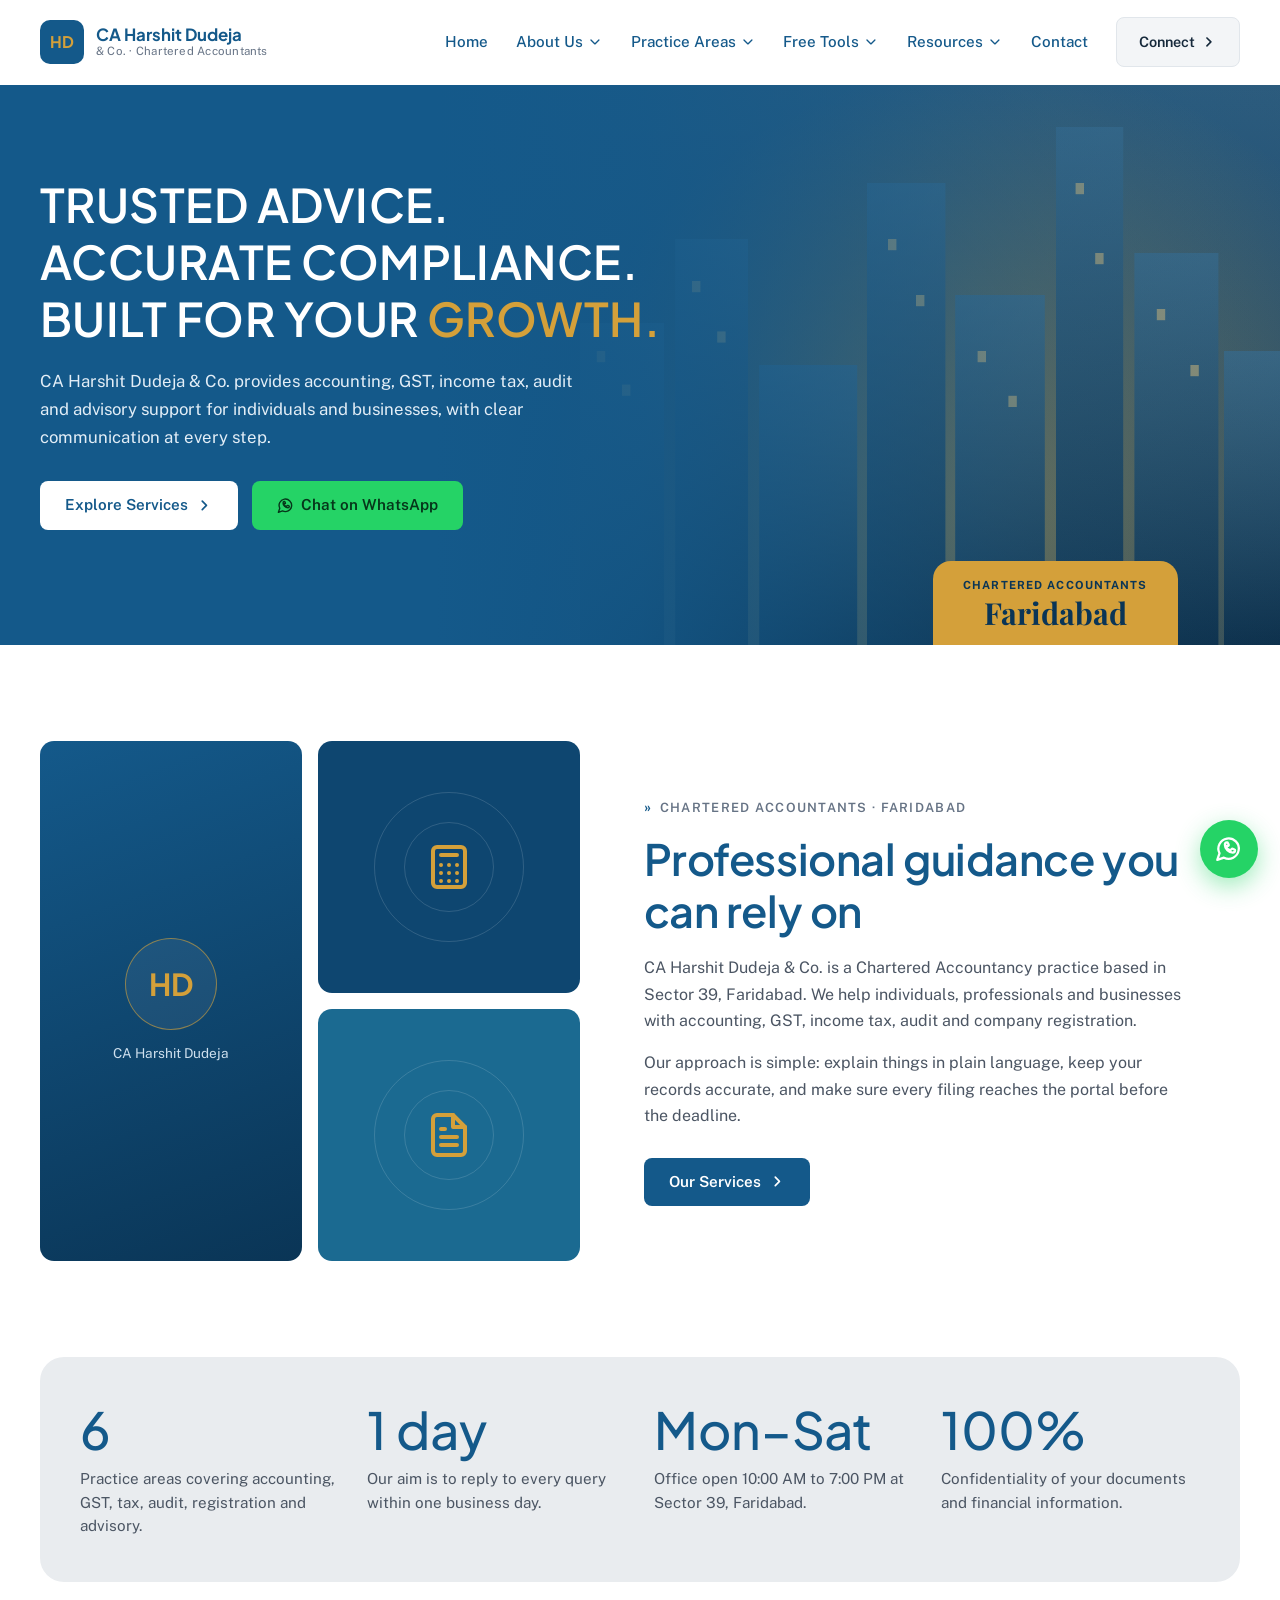
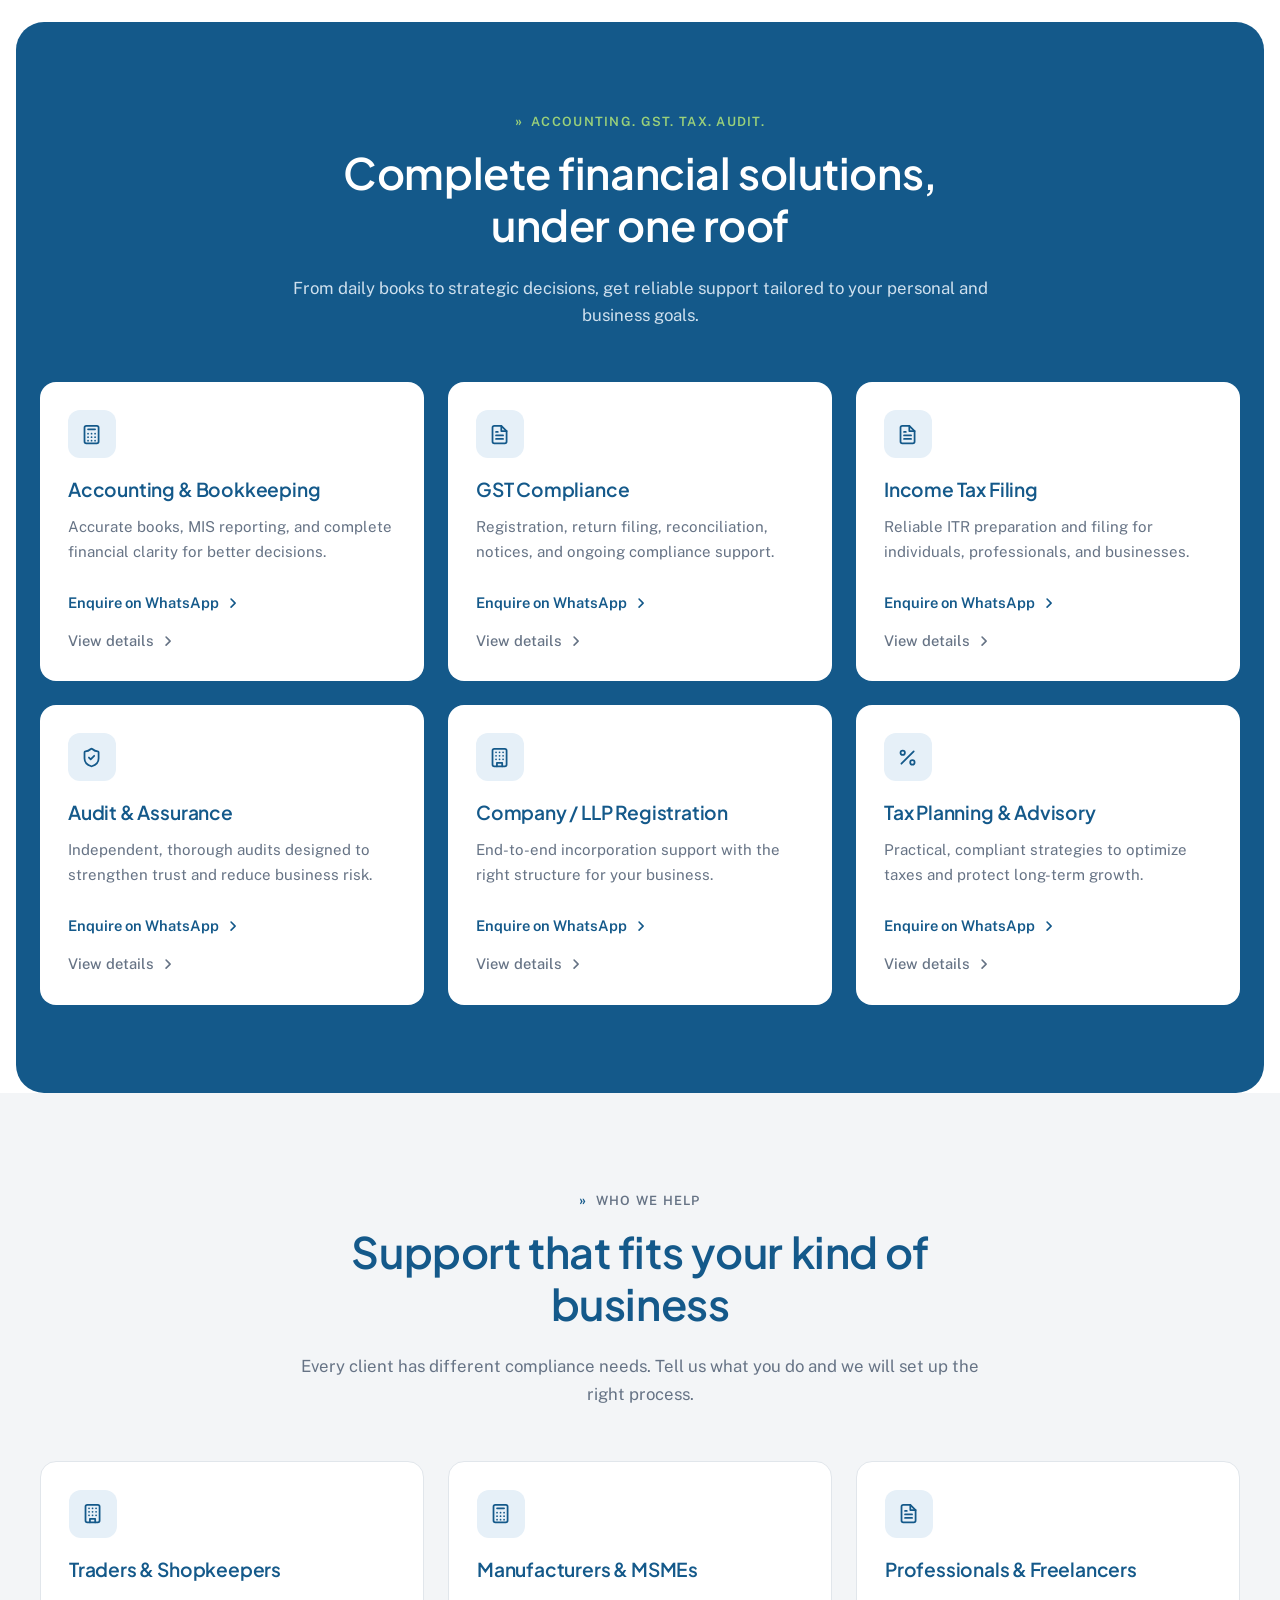
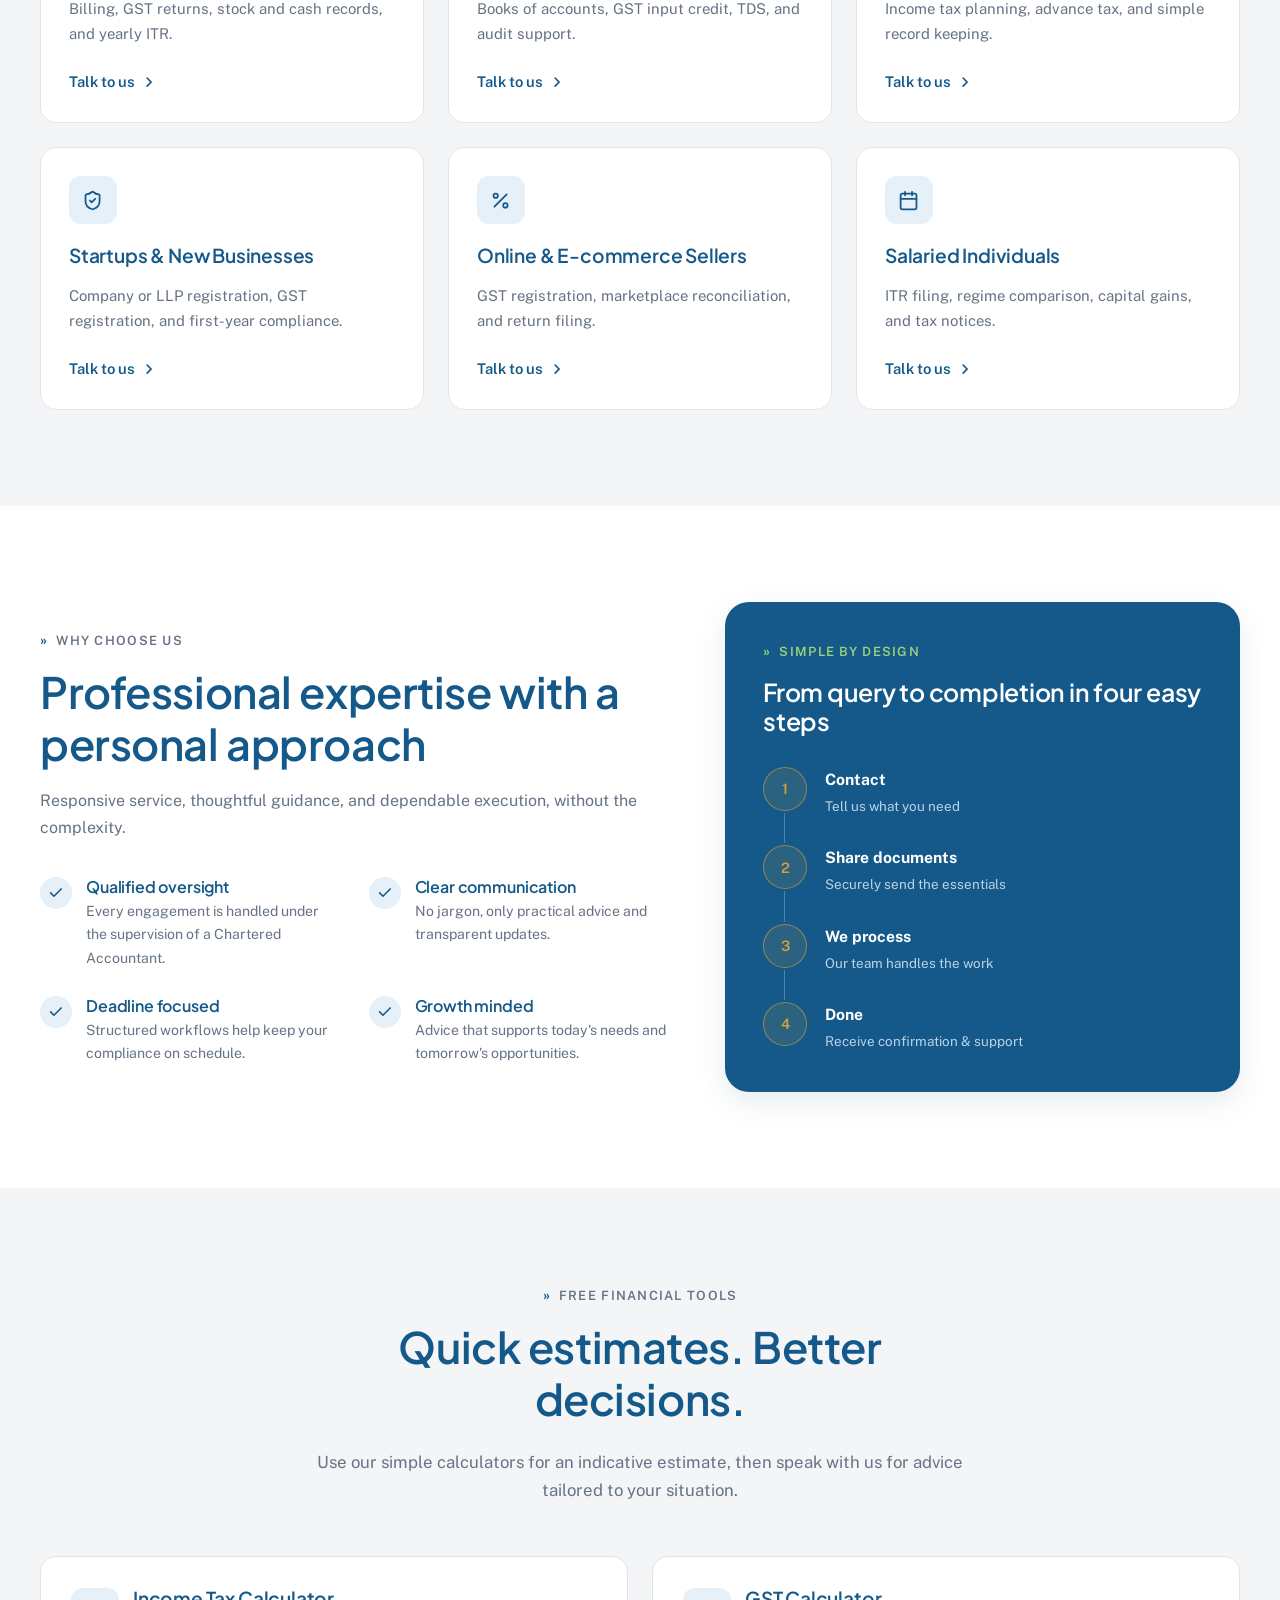
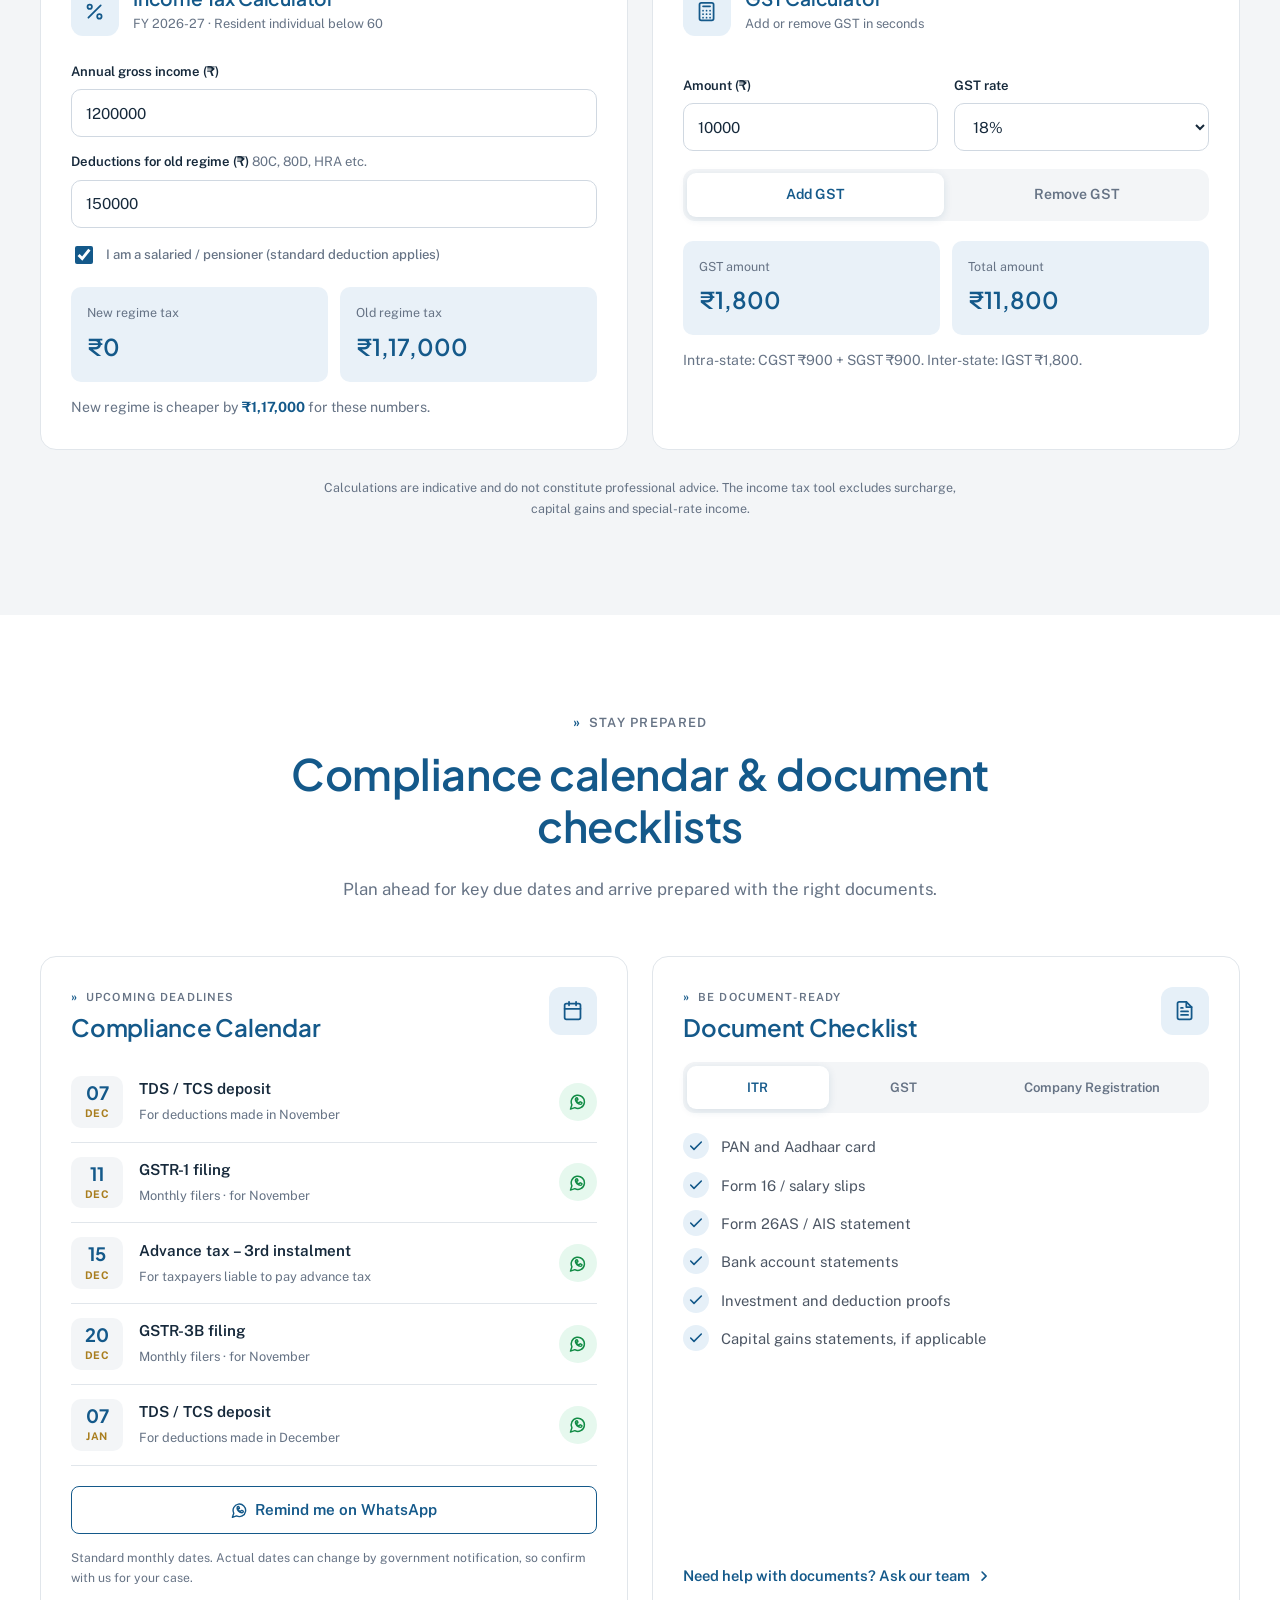
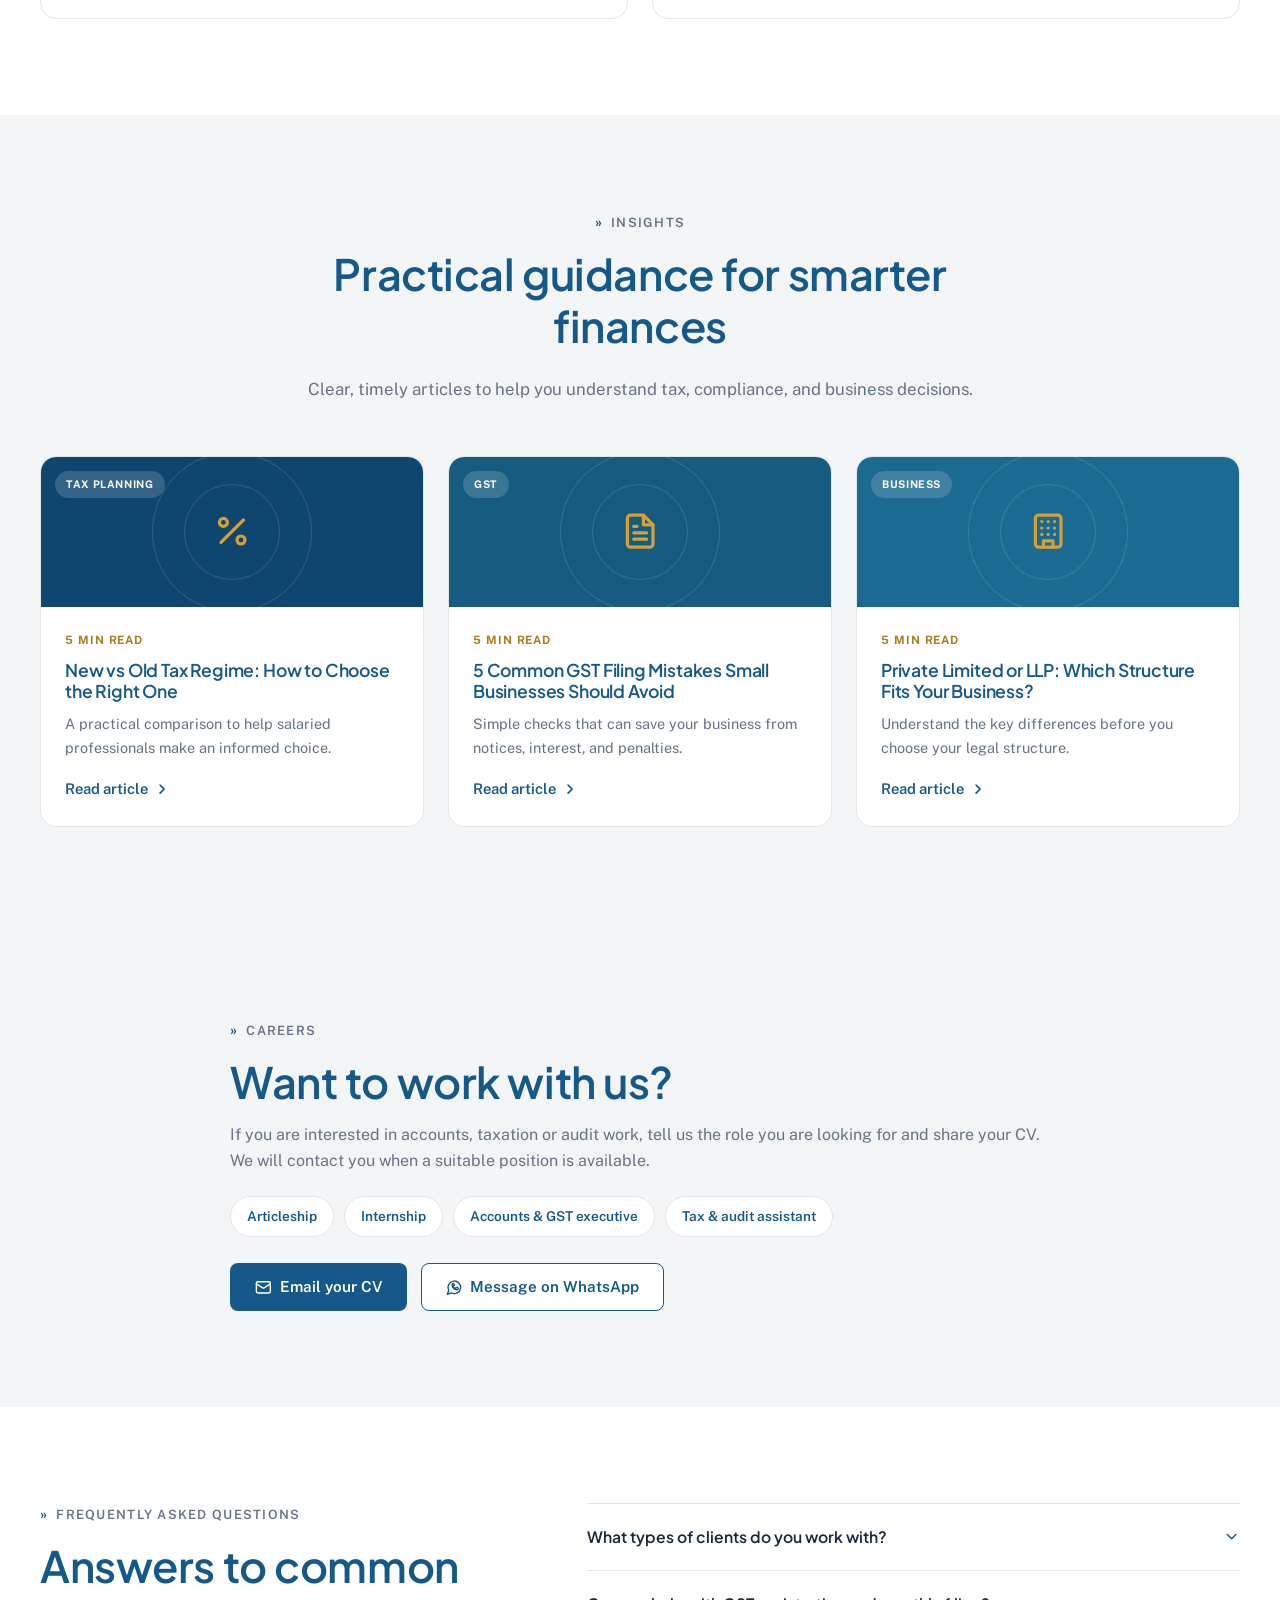
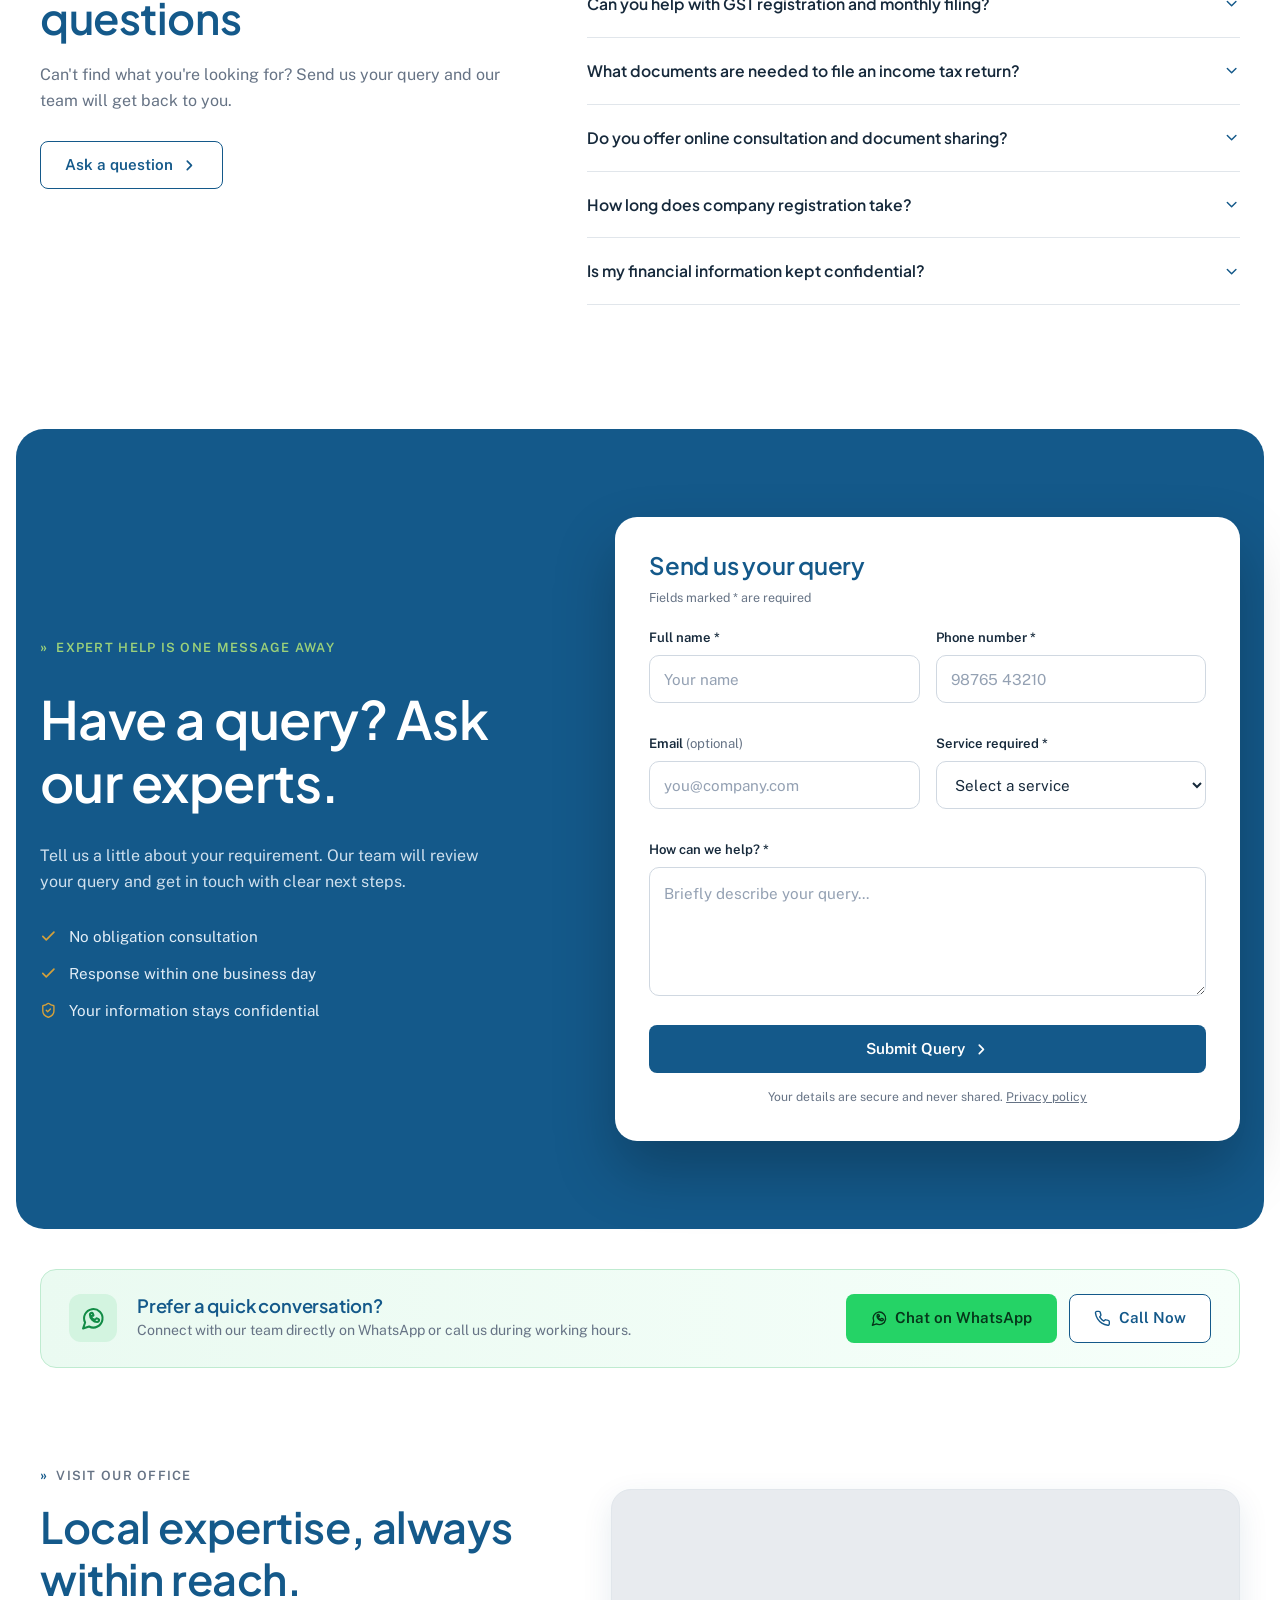
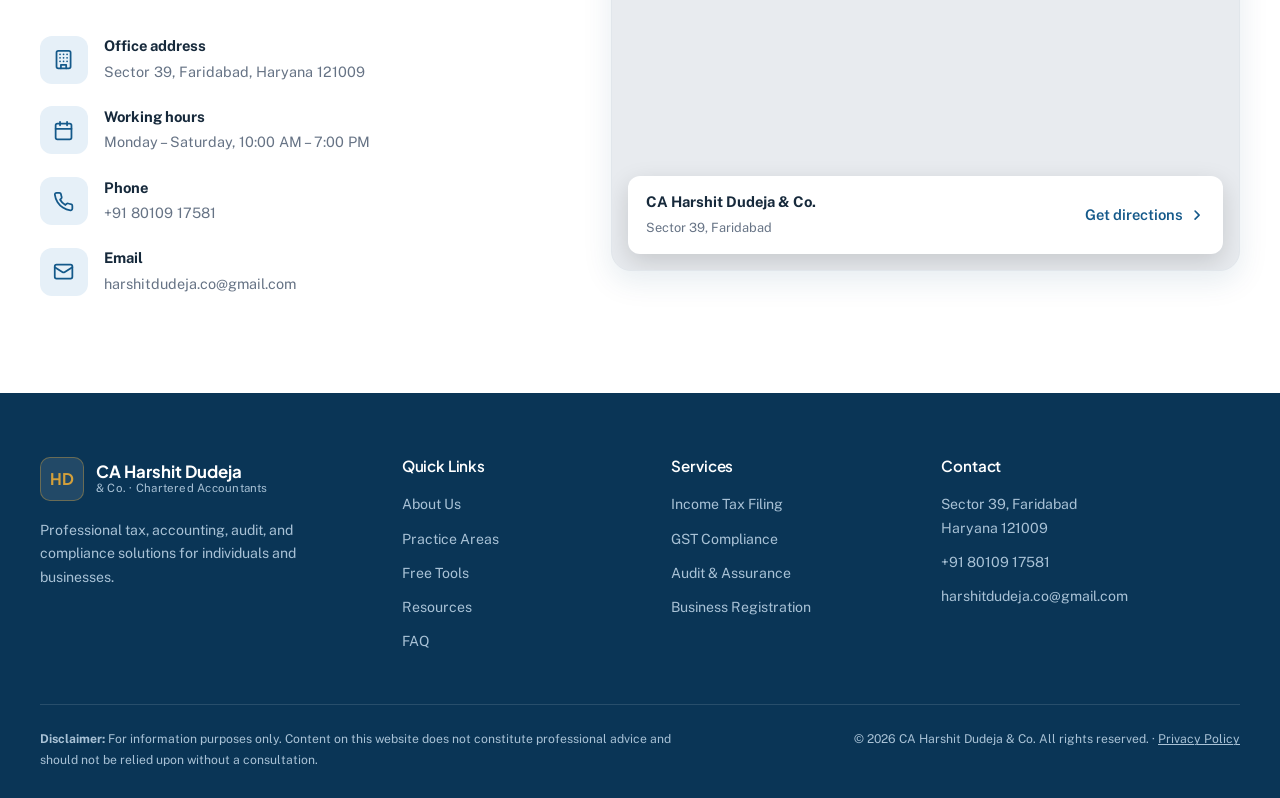
==== index.html @ a086ca74 "Add files via upload" ====
<!DOCTYPE html>
<html lang="en">
<head>
  <meta charset="UTF-8">
  <meta name="viewport" content="width=device-width, initial-scale=1">
  <title>CA Harshit Dudeja &amp; Co. | Chartered Accountants in Faridabad</title>
  <meta name="description" content="CA Harshit Dudeja &amp; Co. offers accounting, GST, income tax filing, audit, company registration and tax planning services from Sector 39, Faridabad.">
  <meta name="theme-color" content="#14598A">
  <link rel="icon" href="data:image/svg+xml,%3Csvg xmlns='http://www.w3.org/2000/svg' viewBox='0 0 64 64'%3E%3Crect width='64' height='64' rx='14' fill='%2314598A'/%3E%3Ctext x='32' y='41' font-family='Arial' font-weight='700' font-size='26' text-anchor='middle' fill='%23D4A03A'%3EHD%3C/text%3E%3C/svg%3E">
  <link rel="preconnect" href="https://fonts.googleapis.com">
  <link rel="preconnect" href="https://fonts.gstatic.com" crossorigin>
  <link href="https://fonts.googleapis.com/css2?family=Plus+Jakarta+Sans:wght@500;600;700&family=Public+Sans:wght@400;500;600;700&family=Playfair+Display:wght@700&display=swap" rel="stylesheet">
  <link rel="stylesheet" href="style.css">
  <script type="application/ld+json">
  {
    "@context": "https://schema.org",
    "@type": "AccountingService",
    "name": "CA Harshit Dudeja & Co.",
    "telephone": "+918010917581",
    "email": "harshitdudeja.co@gmail.com",
    "address": {
      "@type": "PostalAddress",
      "streetAddress": "Sector 39",
      "addressLocality": "Faridabad",
      "addressRegion": "Haryana",
      "postalCode": "121009",
      "addressCountry": "IN"
    },
    "openingHours": "Mo-Sa 10:00-19:00"
  }
  </script>
</head>
<body>

<!-- Icon sprite -->
<svg width="0" height="0" style="position:absolute" aria-hidden="true">
  <defs>
    <symbol id="i-calc" viewBox="0 0 24 24" fill="none" stroke="currentColor" stroke-width="2" stroke-linecap="round" stroke-linejoin="round"><rect width="16" height="20" x="4" y="2" rx="2"/><path d="M8 6h8M8 11h.01M12 11h.01M16 11h.01M8 15h.01M12 15h.01M16 15h.01M8 19h.01M12 19h.01M16 19h.01"/></symbol>
    <symbol id="i-file" viewBox="0 0 24 24" fill="none" stroke="currentColor" stroke-width="2" stroke-linecap="round" stroke-linejoin="round"><path d="M14 2H6a2 2 0 0 0-2 2v16a2 2 0 0 0 2 2h12a2 2 0 0 0 2-2V8z"/><path d="M14 2v6h6M16 13H8M16 17H8M10 9H8"/></symbol>
    <symbol id="i-shield" viewBox="0 0 24 24" fill="none" stroke="currentColor" stroke-width="2" stroke-linecap="round" stroke-linejoin="round"><path d="M20 13c0 5-3.5 7.5-7.7 8.9a1 1 0 0 1-.6 0C7.5 20.5 4 18 4 13V6a1 1 0 0 1 1-1c2 0 4.5-1.2 6.2-2.7a1.2 1.2 0 0 1 1.6 0C14.5 3.8 17 5 19 5a1 1 0 0 1 1 1z"/><path d="m9 12 2 2 4-4"/></symbol>
    <symbol id="i-building" viewBox="0 0 24 24" fill="none" stroke="currentColor" stroke-width="2" stroke-linecap="round" stroke-linejoin="round"><rect width="16" height="20" x="4" y="2" rx="2"/><path d="M9 22v-4h6v4M8 6h.01M12 6h.01M16 6h.01M8 10h.01M12 10h.01M16 10h.01M8 14h.01M12 14h.01M16 14h.01"/></symbol>
    <symbol id="i-percent" viewBox="0 0 24 24" fill="none" stroke="currentColor" stroke-width="2" stroke-linecap="round" stroke-linejoin="round"><path d="M19 5 5 19"/><circle cx="6.5" cy="6.5" r="2.5"/><circle cx="17.5" cy="17.5" r="2.5"/></symbol>
    <symbol id="i-calendar" viewBox="0 0 24 24" fill="none" stroke="currentColor" stroke-width="2" stroke-linecap="round" stroke-linejoin="round"><path d="M8 2v4M16 2v4"/><rect width="18" height="18" x="3" y="4" rx="2"/><path d="M3 10h18"/></symbol>
    <symbol id="i-phone" viewBox="0 0 24 24" fill="none" stroke="currentColor" stroke-width="2" stroke-linecap="round" stroke-linejoin="round"><path d="M22 16.9v3a2 2 0 0 1-2.2 2 19.8 19.8 0 0 1-8.6-3.1 19.5 19.5 0 0 1-6-6A19.8 19.8 0 0 1 2.1 4.2 2 2 0 0 1 4.1 2h3a2 2 0 0 1 2 1.7c.1 1 .4 1.9.7 2.8a2 2 0 0 1-.5 2.1L8.1 9.9a16 16 0 0 0 6 6l1.3-1.3a2 2 0 0 1 2.1-.4c.9.3 1.8.6 2.8.7a2 2 0 0 1 1.7 2z"/></symbol>
    <symbol id="i-whatsapp" viewBox="0 0 24 24" fill="none" stroke="currentColor" stroke-width="2" stroke-linecap="round" stroke-linejoin="round"><path d="M7.9 20A9 9 0 1 0 4 16.1L2 22z"/><path d="M9.5 9.5c.5 2 2 3.5 4 4l1.2-1.2a.8.8 0 0 1 .9-.2l1.6.7a.8.8 0 0 1 .5.8c-.1 1-.9 1.9-2 1.9-3.6 0-7-3.4-7-7 0-1.1.9-1.9 1.9-2a.8.8 0 0 1 .8.5l.7 1.6a.8.8 0 0 1-.2.9z"/></symbol>
    <symbol id="i-check" viewBox="0 0 24 24" fill="none" stroke="currentColor" stroke-width="2.4" stroke-linecap="round" stroke-linejoin="round"><path d="M20 6 9 17l-5-5"/></symbol>
    <symbol id="i-arrow" viewBox="0 0 24 24" fill="none" stroke="currentColor" stroke-width="2.4" stroke-linecap="round" stroke-linejoin="round"><path d="m9 6 6 6-6 6"/></symbol>
    <symbol id="i-mail" viewBox="0 0 24 24" fill="none" stroke="currentColor" stroke-width="2" stroke-linecap="round" stroke-linejoin="round"><rect width="20" height="16" x="2" y="4" rx="2"/><path d="m22 7-8.97 5.7a1.94 1.94 0 0 1-2.06 0L2 7"/></symbol>
    <symbol id="i-clock" viewBox="0 0 24 24" fill="none" stroke="currentColor" stroke-width="2" stroke-linecap="round" stroke-linejoin="round"><circle cx="12" cy="12" r="10"/><path d="M12 6v6l4 2"/></symbol>
    <symbol id="i-menu" viewBox="0 0 24 24" fill="none" stroke="currentColor" stroke-width="2" stroke-linecap="round" stroke-linejoin="round"><path d="M4 6h16M4 12h16M4 18h16"/></symbol>
    <symbol id="i-x" viewBox="0 0 24 24" fill="none" stroke="currentColor" stroke-width="2" stroke-linecap="round" stroke-linejoin="round"><path d="M18 6 6 18M6 6l12 12"/></symbol>
    <symbol id="i-chevron" viewBox="0 0 24 24" fill="none" stroke="currentColor" stroke-width="2" stroke-linecap="round" stroke-linejoin="round"><path d="m6 9 6 6 6-6"/></symbol>
    <symbol id="i-up" viewBox="0 0 24 24" fill="none" stroke="currentColor" stroke-width="2.4" stroke-linecap="round" stroke-linejoin="round"><path d="m18 15-6-6-6 6"/></symbol>
  </defs>
</svg>

<a class="skip-link" href="#main">Skip to content</a>

<!-- ============ HEADER ============ -->
<header class="site-header" id="top">
  <div class="container header-inner">
    <a class="brand" href="#top" aria-label="CA Harshit Dudeja &amp; Co. home">
      <span class="brand-mark">HD</span>
      <span class="brand-text"><strong>CA Harshit Dudeja</strong><small>&amp; Co. · Chartered Accountants</small></span>
    </a>

    <nav class="nav" id="nav" aria-label="Main navigation">
      <ul class="menu">
        <li><a href="#top">Home</a></li>

        <li class="has-sub">
          <button class="sub-toggle" type="button" aria-expanded="false">About Us <svg class="i"><use href="#i-chevron"/></svg></button>
          <ul class="sub">
            <li><a href="#about">About the firm</a></li>
            <li><a href="#why">Why choose us</a></li>
            <li><a href="#office">Office &amp; location</a></li>
            <li id="navGallery" hidden><a href="#gallery">Gallery</a></li>
          </ul>
        </li>

        <li class="has-sub">
          <button class="sub-toggle" type="button" aria-expanded="false">Practice Areas <svg class="i"><use href="#i-chevron"/></svg></button>
          <ul class="sub">
            <li><a href="#services">Accounting &amp; Bookkeeping</a></li>
            <li><a href="#services">GST Compliance</a></li>
            <li><a href="#services">Income Tax Filing</a></li>
            <li><a href="#services">Audit &amp; Assurance</a></li>
            <li><a href="#services">Company / LLP Registration</a></li>
            <li><a href="#services">Tax Planning &amp; Advisory</a></li>
            <li><a href="#sectors">Who we help</a></li>
          </ul>
        </li>

        <li class="has-sub">
          <button class="sub-toggle" type="button" aria-expanded="false">Free Tools <svg class="i"><use href="#i-chevron"/></svg></button>
          <ul class="sub">
            <li><a href="#tools">Income Tax Calculator</a></li>
            <li><a href="#tools">GST Calculator</a></li>
          </ul>
        </li>

        <li class="has-sub">
          <button class="sub-toggle" type="button" aria-expanded="false">Resources <svg class="i"><use href="#i-chevron"/></svg></button>
          <ul class="sub">
            <li><a href="#resources">Compliance calendar</a></li>
            <li><a href="#resources">Document checklist</a></li>
            <li><a href="#insights">Insights</a></li>
            <li><a href="#faq">FAQ</a></li>
            <li><a href="#careers">Careers</a></li>
          </ul>
        </li>

        <li><a href="#contact">Contact</a></li>
        <li class="menu-cta"><a class="btn-connect" href="#contact">Connect <svg class="i"><use href="#i-arrow"/></svg></a></li>
      </ul>
    </nav>

    <button class="menu-toggle" id="menuToggle" aria-label="Open menu" aria-expanded="false" aria-controls="nav">
      <svg class="i"><use href="#i-menu"/></svg>
    </button>
  </div>
</header>

<main id="main">

<!-- ============ HERO ============ -->
<section class="hero">
  <div class="hero-bg" aria-hidden="true">
    <svg class="skyline" viewBox="0 0 800 400" preserveAspectRatio="xMaxYMax slice">
      <defs>
        <linearGradient id="bld" x1="0" y1="0" x2="0" y2="1"><stop offset="0" stop-color="#3C6C8C" stop-opacity=".75"/><stop offset="1" stop-color="#0B2B45" stop-opacity=".95"/></linearGradient>
      </defs>
      <g fill="url(#bld)">
        <rect x="300" y="170" width="60" height="230"/><rect x="368" y="110" width="52" height="290"/><rect x="428" y="200" width="70" height="200"/>
        <rect x="505" y="70" width="56" height="330"/><rect x="568" y="150" width="64" height="250"/><rect x="640" y="30" width="48" height="370"/>
        <rect x="696" y="120" width="60" height="280"/><rect x="760" y="190" width="40" height="210"/>
      </g>
      <g fill="#E7C277" opacity=".55">
        <rect x="312" y="190" width="6" height="8"/><rect x="330" y="214" width="6" height="8"/><rect x="380" y="140" width="6" height="8"/><rect x="398" y="176" width="6" height="8"/>
        <rect x="520" y="110" width="6" height="8"/><rect x="540" y="150" width="6" height="8"/><rect x="584" y="190" width="6" height="8"/><rect x="606" y="222" width="6" height="8"/>
        <rect x="654" y="70" width="6" height="8"/><rect x="668" y="120" width="6" height="8"/><rect x="712" y="160" width="6" height="8"/><rect x="736" y="200" width="6" height="8"/>
      </g>
    </svg>
  </div>
  <div class="hero-photo" aria-hidden="true"></div>
  <div class="hero-overlay" aria-hidden="true"></div>

  <div class="container hero-inner">
    <div class="hero-copy">
      <h1>Trusted advice.<br>Accurate compliance.<br>Built for your <span class="gold">growth.</span></h1>
      <p class="lead">CA Harshit Dudeja &amp; Co. provides accounting, GST, income tax, audit and advisory support for individuals and businesses, with clear communication at every step.</p>
      <div class="hero-actions">
        <a class="btn btn-white" href="#services">Explore Services <svg class="i"><use href="#i-arrow"/></svg></a>
        <a class="btn btn-wa" href="https://wa.me/918010917581" data-wa="Hello CA Harshit Dudeja & Co., I would like to know more about your services." target="_blank" rel="noopener"><svg class="i"><use href="#i-whatsapp"/></svg> Chat on WhatsApp</a>
      </div>
    </div>
  </div>

  <div class="hero-tab">
    <small>Chartered Accountants</small>
    <strong>Faridabad</strong>
  </div>
</section>

<!-- ============ ABOUT ============ -->
<section class="section" id="about">
  <div class="container about-grid">
    <div class="about-visual">
      <div class="tile tile-photo">
        <div class="monogram"><span>HD</span><small>CA Harshit Dudeja</small></div>
        <!-- Optional: add your photo as images/harshit.jpg. If the file is missing, the monogram above is shown. -->
        <img src="images/harshit.jpg" alt="CA Harshit Dudeja" onerror="this.remove()">
      </div>
      <div class="tile tile-art tile-a"><svg class="i"><use href="#i-calc"/></svg></div>
      <div class="tile tile-art tile-b"><svg class="i"><use href="#i-file"/></svg></div>
    </div>

    <div class="about-copy">
      <p class="eyebrow">Chartered accountants · Faridabad</p>
      <h2>Professional guidance you can rely on</h2>
      <p>CA Harshit Dudeja &amp; Co. is a Chartered Accountancy practice based in Sector 39, Faridabad. We help individuals, professionals and businesses with accounting, GST, income tax, audit and company registration.</p>
      <p>Our approach is simple: explain things in plain language, keep your records accurate, and make sure every filing reaches the portal before the deadline.</p>
      <a class="btn btn-blue" href="#services">Our Services <svg class="i"><use href="#i-arrow"/></svg></a>
    </div>
  </div>
</section>

<!-- ============ FACTS STRIP ============ -->
<div class="container">
  <div class="facts" role="list">
    <div class="fact" role="listitem"><strong>6</strong><span>Practice areas covering accounting, GST, tax, audit, registration and advisory.</span></div>
    <div class="fact" role="listitem"><strong>1 day</strong><span>Our aim is to reply to every query within one business day.</span></div>
    <div class="fact" role="listitem"><strong>Mon–Sat</strong><span>Office open 10:00 AM to 7:00 PM at Sector 39, Faridabad.</span></div>
    <div class="fact" role="listitem"><strong>100%</strong><span>Confidentiality of your documents and financial information.</span></div>
  </div>
</div>

<!-- ============ SERVICES ============ -->
<section class="band" id="services">
  <div class="panel-blue">
    <div class="container">
      <div class="section-head on-dark">
        <p class="eyebrow">Accounting. GST. Tax. Audit.</p>
        <h2>Complete financial solutions, under one roof</h2>
        <p>From daily books to strategic decisions, get reliable support tailored to your personal and business goals.</p>
      </div>

      <div class="grid-3">
        <article class="card service">
          <span class="icon-box"><svg class="i"><use href="#i-calc"/></svg></span>
          <h3>Accounting &amp; Bookkeeping</h3>
          <p>Accurate books, MIS reporting, and complete financial clarity for better decisions.</p>
          <a class="link-blue" href="https://wa.me/918010917581" data-wa="Hello, I need help with Accounting & Bookkeeping." target="_blank" rel="noopener">Enquire on WhatsApp <svg class="i"><use href="#i-arrow"/></svg></a>
        </article>
        <article class="card service">
          <span class="icon-box"><svg class="i"><use href="#i-file"/></svg></span>
          <h3>GST Compliance</h3>
          <p>Registration, return filing, reconciliation, notices, and ongoing compliance support.</p>
          <a class="link-blue" href="https://wa.me/918010917581" data-wa="Hello, I need help with GST compliance." target="_blank" rel="noopener">Enquire on WhatsApp <svg class="i"><use href="#i-arrow"/></svg></a>
        </article>
        <article class="card service">
          <span class="icon-box"><svg class="i"><use href="#i-file"/></svg></span>
          <h3>Income Tax Filing</h3>
          <p>Reliable ITR preparation and filing for individuals, professionals, and businesses.</p>
          <a class="link-blue" href="https://wa.me/918010917581" data-wa="Hello, I need help with Income Tax Return filing." target="_blank" rel="noopener">Enquire on WhatsApp <svg class="i"><use href="#i-arrow"/></svg></a>
        </article>
        <article class="card service">
          <span class="icon-box"><svg class="i"><use href="#i-shield"/></svg></span>
          <h3>Audit &amp; Assurance</h3>
          <p>Independent, thorough audits designed to strengthen trust and reduce business risk.</p>
          <a class="link-blue" href="https://wa.me/918010917581" data-wa="Hello, I need help with Audit & Assurance." target="_blank" rel="noopener">Enquire on WhatsApp <svg class="i"><use href="#i-arrow"/></svg></a>
        </article>
        <article class="card service">
          <span class="icon-box"><svg class="i"><use href="#i-building"/></svg></span>
          <h3>Company / LLP Registration</h3>
          <p>End-to-end incorporation support with the right structure for your business.</p>
          <a class="link-blue" href="https://wa.me/918010917581" data-wa="Hello, I want to register a Company / LLP." target="_blank" rel="noopener">Enquire on WhatsApp <svg class="i"><use href="#i-arrow"/></svg></a>
        </article>
        <article class="card service">
          <span class="icon-box"><svg class="i"><use href="#i-percent"/></svg></span>
          <h3>Tax Planning &amp; Advisory</h3>
          <p>Practical, compliant strategies to optimize taxes and protect long-term growth.</p>
          <a class="link-blue" href="https://wa.me/918010917581" data-wa="Hello, I need Tax Planning & Advisory." target="_blank" rel="noopener">Enquire on WhatsApp <svg class="i"><use href="#i-arrow"/></svg></a>
        </article>
      </div>
    </div>
  </div>
</section>

<!-- ============ WHO WE HELP (SECTORS) ============ -->
<section class="section section-soft" id="sectors">
  <div class="container">
    <div class="section-head">
      <p class="eyebrow">Who we help</p>
      <h2>Support that fits your kind of business</h2>
      <p>Every client has different compliance needs. Tell us what you do and we will set up the right process.</p>
    </div>
    <div class="grid-3">
      <article class="card sector"><span class="icon-box"><svg class="i"><use href="#i-building"/></svg></span><h3>Traders &amp; Shopkeepers</h3><p>Billing, GST returns, stock and cash records, and yearly ITR.</p><a class="link-blue" href="https://wa.me/918010917581" data-wa="Hello, I run a trading / retail business and need help with compliance." target="_blank" rel="noopener">Talk to us <svg class="i"><use href="#i-arrow"/></svg></a></article>
      <article class="card sector"><span class="icon-box"><svg class="i"><use href="#i-calc"/></svg></span><h3>Manufacturers &amp; MSMEs</h3><p>Books of accounts, GST input credit, TDS, and audit support.</p><a class="link-blue" href="https://wa.me/918010917581" data-wa="Hello, I run a manufacturing / MSME business and need help with compliance." target="_blank" rel="noopener">Talk to us <svg class="i"><use href="#i-arrow"/></svg></a></article>
      <article class="card sector"><span class="icon-box"><svg class="i"><use href="#i-file"/></svg></span><h3>Professionals &amp; Freelancers</h3><p>Income tax planning, advance tax, and simple record keeping.</p><a class="link-blue" href="https://wa.me/918010917581" data-wa="Hello, I am a professional / freelancer and need tax help." target="_blank" rel="noopener">Talk to us <svg class="i"><use href="#i-arrow"/></svg></a></article>
      <article class="card sector"><span class="icon-box"><svg class="i"><use href="#i-shield"/></svg></span><h3>Startups &amp; New Businesses</h3><p>Company or LLP registration, GST registration, and first-year compliance.</p><a class="link-blue" href="https://wa.me/918010917581" data-wa="Hello, I am starting a new business and need registration help." target="_blank" rel="noopener">Talk to us <svg class="i"><use href="#i-arrow"/></svg></a></article>
      <article class="card sector"><span class="icon-box"><svg class="i"><use href="#i-percent"/></svg></span><h3>Online &amp; E-commerce Sellers</h3><p>GST registration, marketplace reconciliation, and return filing.</p><a class="link-blue" href="https://wa.me/918010917581" data-wa="Hello, I sell online and need GST / accounting help." target="_blank" rel="noopener">Talk to us <svg class="i"><use href="#i-arrow"/></svg></a></article>
      <article class="card sector"><span class="icon-box"><svg class="i"><use href="#i-calendar"/></svg></span><h3>Salaried Individuals</h3><p>ITR filing, regime comparison, capital gains, and tax notices.</p><a class="link-blue" href="https://wa.me/918010917581" data-wa="Hello, I am salaried and need help with my income tax return." target="_blank" rel="noopener">Talk to us <svg class="i"><use href="#i-arrow"/></svg></a></article>
    </div>
  </div>
</section>

<!-- ============ WHY US ============ -->
<section class="section" id="why">
  <div class="container why-grid">
    <div>
      <p class="eyebrow">Why choose us</p>
      <h2>Professional expertise with a personal approach</h2>
      <p class="muted">Responsive service, thoughtful guidance, and dependable execution, without the complexity.</p>
      <div class="why-list">
        <div class="why-item"><span class="tick"><svg class="i"><use href="#i-check"/></svg></span><div><h3>Qualified oversight</h3><p>Every engagement is handled under the supervision of a Chartered Accountant.</p></div></div>
        <div class="why-item"><span class="tick"><svg class="i"><use href="#i-check"/></svg></span><div><h3>Clear communication</h3><p>No jargon, only practical advice and transparent updates.</p></div></div>
        <div class="why-item"><span class="tick"><svg class="i"><use href="#i-check"/></svg></span><div><h3>Deadline focused</h3><p>Structured workflows help keep your compliance on schedule.</p></div></div>
        <div class="why-item"><span class="tick"><svg class="i"><use href="#i-check"/></svg></span><div><h3>Growth minded</h3><p>Advice that supports today's needs and tomorrow's opportunities.</p></div></div>
      </div>
    </div>

    <div class="steps-card">
      <p class="eyebrow">Simple by design</p>
      <h3>From query to completion in four easy steps</h3>
      <ol class="steps">
        <li><span class="step-num">1</span><div><strong>Contact</strong><small>Tell us what you need</small></div></li>
        <li><span class="step-num">2</span><div><strong>Share documents</strong><small>Securely send the essentials</small></div></li>
        <li><span class="step-num">3</span><div><strong>We process</strong><small>Our team handles the work</small></div></li>
        <li><span class="step-num">4</span><div><strong>Done</strong><small>Receive confirmation &amp; support</small></div></li>
      </ol>
    </div>
  </div>
</section>

<!-- ============ TOOLS ============ -->
<section class="section section-soft" id="tools">
  <div class="container">
    <div class="section-head">
      <p class="eyebrow">Free financial tools</p>
      <h2>Quick estimates. Better decisions.</h2>
      <p>Use our simple calculators for an indicative estimate, then speak with us for advice tailored to your situation.</p>
    </div>

    <div class="grid-2">
      <div class="card tool">
        <div class="tool-head">
          <span class="icon-box"><svg class="i"><use href="#i-percent"/></svg></span>
          <div><h3>Income Tax Calculator</h3><small>FY 2026-27 · Resident individual below 60</small></div>
        </div>

        <label for="taxIncome">Annual gross income (₹)</label>
        <input type="number" id="taxIncome" inputmode="numeric" min="0" value="1200000">

        <label for="taxDeductions">Deductions for old regime (₹) <span class="hint">80C, 80D, HRA etc.</span></label>
        <input type="number" id="taxDeductions" inputmode="numeric" min="0" value="150000">

        <label class="check"><input type="checkbox" id="taxSalaried" checked> I am a salaried / pensioner (standard deduction applies)</label>

        <div class="result-grid" aria-live="polite">
          <div class="result"><span>New regime tax</span><strong id="taxNew">₹0</strong></div>
          <div class="result"><span>Old regime tax</span><strong id="taxOld">₹0</strong></div>
        </div>
        <p class="verdict" id="taxVerdict"></p>
      </div>

      <div class="card tool">
        <div class="tool-head">
          <span class="icon-box"><svg class="i"><use href="#i-calc"/></svg></span>
          <div><h3>GST Calculator</h3><small>Add or remove GST in seconds</small></div>
        </div>

        <div class="row-2">
          <div>
            <label for="gstAmount">Amount (₹)</label>
            <input type="number" id="gstAmount" inputmode="decimal" min="0" value="10000">
          </div>
          <div>
            <label for="gstRate">GST rate</label>
            <select id="gstRate">
              <option value="5">5%</option>
              <option value="18" selected>18%</option>
              <option value="40">40%</option>
              <option value="0">0% (nil-rated)</option>
            </select>
          </div>
        </div>

        <div class="segmented" role="group" aria-label="GST mode">
          <button type="button" class="seg active" data-mode="add">Add GST</button>
          <button type="button" class="seg" data-mode="remove">Remove GST</button>
        </div>

        <div class="result-grid" aria-live="polite">
          <div class="result"><span>GST amount</span><strong id="gstValue">₹0</strong></div>
          <div class="result"><span id="gstTotalLabel">Total amount</span><strong id="gstTotal">₹0</strong></div>
        </div>
        <p class="verdict" id="gstSplit"></p>
      </div>
    </div>

    <p class="tool-note">Calculations are indicative and do not constitute professional advice. The income tax tool excludes surcharge, capital gains and special-rate income.</p>
  </div>
</section>

<!-- ============ CALENDAR + CHECKLIST ============ -->
<section class="section" id="resources">
  <div class="container">
    <div class="section-head">
      <p class="eyebrow">Stay prepared</p>
      <h2>Compliance calendar &amp; document checklists</h2>
      <p>Plan ahead for key due dates and arrive prepared with the right documents.</p>
    </div>

    <div class="grid-2">
      <div class="card panel">
        <div class="panel-head">
          <div><p class="eyebrow">Upcoming deadlines</p><h3>Compliance Calendar</h3></div>
          <span class="icon-box"><svg class="i"><use href="#i-calendar"/></svg></span>
        </div>
        <ul class="deadlines" id="deadlines"></ul>
        <a class="btn btn-outline block" href="https://wa.me/918010917581" data-wa="Hello, please remind me about my upcoming tax and GST due dates." target="_blank" rel="noopener">
          <svg class="i"><use href="#i-whatsapp"/></svg> Remind me on WhatsApp
        </a>
        <p class="fine">Standard monthly dates. Actual dates can change by government notification, so confirm with us for your case.</p>
      </div>

      <div class="card panel">
        <div class="panel-head">
          <div><p class="eyebrow">Be document-ready</p><h3>Document Checklist</h3></div>
          <span class="icon-box"><svg class="i"><use href="#i-file"/></svg></span>
        </div>

        <div class="tabs" role="tablist" aria-label="Document checklist">
          <button class="tab active" role="tab" id="tab-itr" aria-selected="true" aria-controls="panel-itr" data-tab="itr">ITR</button>
          <button class="tab" role="tab" id="tab-gst" aria-selected="false" aria-controls="panel-gst" data-tab="gst" tabindex="-1">GST</button>
          <button class="tab" role="tab" id="tab-co" aria-selected="false" aria-controls="panel-co" data-tab="co" tabindex="-1">Company Registration</button>
        </div>

        <ul class="doc-list" role="tabpanel" id="panel-itr" aria-labelledby="tab-itr">
          <li><svg class="i"><use href="#i-check"/></svg> PAN and Aadhaar card</li>
          <li><svg class="i"><use href="#i-check"/></svg> Form 16 / salary slips</li>
          <li><svg class="i"><use href="#i-check"/></svg> Form 26AS / AIS statement</li>
          <li><svg class="i"><use href="#i-check"/></svg> Bank account statements</li>
          <li><svg class="i"><use href="#i-check"/></svg> Investment and deduction proofs</li>
          <li><svg class="i"><use href="#i-check"/></svg> Capital gains statements, if applicable</li>
        </ul>
        <ul class="doc-list" role="tabpanel" id="panel-gst" aria-labelledby="tab-gst" hidden>
          <li><svg class="i"><use href="#i-check"/></svg> PAN and Aadhaar of proprietor / partners / directors</li>
          <li><svg class="i"><use href="#i-check"/></svg> Passport-size photograph</li>
          <li><svg class="i"><use href="#i-check"/></svg> Business address proof (rent agreement / electricity bill)</li>
          <li><svg class="i"><use href="#i-check"/></svg> Bank account details (cancelled cheque or statement)</li>
          <li><svg class="i"><use href="#i-check"/></svg> Partnership deed / incorporation certificate, if applicable</li>
        </ul>
        <ul class="doc-list" role="tabpanel" id="panel-co" aria-labelledby="tab-co" hidden>
          <li><svg class="i"><use href="#i-check"/></svg> PAN and Aadhaar of all directors / partners</li>
          <li><svg class="i"><use href="#i-check"/></svg> Passport-size photographs</li>
          <li><svg class="i"><use href="#i-check"/></svg> Address proof of directors (bank statement / utility bill)</li>
          <li><svg class="i"><use href="#i-check"/></svg> Registered office proof with owner's NOC</li>
          <li><svg class="i"><use href="#i-check"/></svg> Two or three proposed company / LLP names</li>
        </ul>

        <a class="link-blue" href="https://wa.me/918010917581" data-wa="Hello, I need help with documents for my filing." target="_blank" rel="noopener">Need help with documents? Ask our team <svg class="i"><use href="#i-arrow"/></svg></a>
      </div>
    </div>
  </div>
</section>

<!-- ============ ARTICLES ============ -->
<section class="section section-soft" id="insights">
  <div class="container">
    <div class="section-head">
      <p class="eyebrow">Insights</p>
      <h2>Practical guidance for smarter finances</h2>
      <p>Clear, timely articles to help you understand tax, compliance, and business decisions.</p>
    </div>

    <div class="grid-3">
      <article class="card article">
        <div class="article-art art-a"><span class="tag">Tax planning</span><svg class="i"><use href="#i-percent"/></svg></div>
        <div class="article-body">
          <small class="meta">5 min read</small>
          <h3>New vs Old Tax Regime: How to Choose the Right One</h3>
          <p>A practical comparison to help salaried professionals make an informed choice.</p>
          <button class="link-blue" type="button" data-article="regime">Read article <svg class="i"><use href="#i-arrow"/></svg></button>
        </div>
      </article>
      <article class="card article">
        <div class="article-art art-b"><span class="tag">GST</span><svg class="i"><use href="#i-file"/></svg></div>
        <div class="article-body">
          <small class="meta">5 min read</small>
          <h3>5 Common GST Filing Mistakes Small Businesses Should Avoid</h3>
          <p>Simple checks that can save your business from notices, interest, and penalties.</p>
          <button class="link-blue" type="button" data-article="gst">Read article <svg class="i"><use href="#i-arrow"/></svg></button>
        </div>
      </article>
      <article class="card article">
        <div class="article-art art-c"><span class="tag">Business</span><svg class="i"><use href="#i-building"/></svg></div>
        <div class="article-body">
          <small class="meta">5 min read</small>
          <h3>Private Limited or LLP: Which Structure Fits Your Business?</h3>
          <p>Understand the key differences before you choose your legal structure.</p>
          <button class="link-blue" type="button" data-article="structure">Read article <svg class="i"><use href="#i-arrow"/></svg></button>
        </div>
      </article>
    </div>
  </div>
</section>

<!-- ============ CAREERS ============ -->
<section class="section section-soft" id="careers">
  <div class="container careers-box">
    <div>
      <p class="eyebrow">Careers</p>
      <h2>Want to work with us?</h2>
      <p class="muted">If you are interested in accounts, taxation or audit work, tell us the role you are looking for and share your CV. We will contact you when a suitable position is available.</p>
      <div class="chips"><span>Articleship</span><span>Internship</span><span>Accounts &amp; GST executive</span><span>Tax &amp; audit assistant</span></div>
      <div class="hero-actions">
        <a class="btn btn-blue" href="mailto:harshitdudeja.co@gmail.com?subject=Career%20enquiry%20-%20CA%20Harshit%20Dudeja%20%26%20Co.&amp;body=Name%3A%0ARole%20interested%20in%3A%0AQualification%3A%0A(Please%20attach%20your%20CV)"><svg class="i"><use href="#i-mail"/></svg> Email your CV</a>
        <a class="btn btn-outline" href="https://wa.me/918010917581" data-wa="Hello, I am interested in working with CA Harshit Dudeja & Co. Role: " target="_blank" rel="noopener"><svg class="i"><use href="#i-whatsapp"/></svg> Message on WhatsApp</a>
      </div>
    </div>
  </div>
</section>

<!-- ============ GALLERY (shows only when photos are added in script.js) ============ -->
<section class="section" id="gallery" hidden>
  <div class="container">
    <div class="section-head"><p class="eyebrow">Gallery</p><h2>Life at our office</h2></div>
    <div class="gallery" id="galleryGrid"></div>
  </div>
</section>

<!-- ============ FAQ ============ -->
<section class="section" id="faq">
  <div class="container faq-grid">
    <div>
      <p class="eyebrow">Frequently asked questions</p>
      <h2>Answers to common questions</h2>
      <p class="muted">Can't find what you're looking for? Send us your query and our team will get back to you.</p>
      <a class="btn btn-outline" href="#contact">Ask a question <svg class="i"><use href="#i-arrow"/></svg></a>
    </div>

    <div class="faq">
      <details>
        <summary>What types of clients do you work with? <svg class="i"><use href="#i-chevron"/></svg></summary>
        <p>We work with salaried individuals, professionals, freelancers, small and medium businesses, partnership firms, LLPs and companies.</p>
      </details>
      <details>
        <summary>Can you help with GST registration and monthly filing? <svg class="i"><use href="#i-chevron"/></svg></summary>
        <p>Yes. We handle new GST registration, monthly and quarterly return filing, reconciliation of purchase data and replies to GST notices.</p>
      </details>
      <details>
        <summary>What documents are needed to file an income tax return? <svg class="i"><use href="#i-chevron"/></svg></summary>
        <p>Usually PAN, Aadhaar, Form 16 or salary slips, Form 26AS / AIS, bank statements and investment proofs. See the Document Checklist above for the full list, or message us and we will tell you exactly what applies to you.</p>
      </details>
      <details>
        <summary>Do you offer online consultation and document sharing? <svg class="i"><use href="#i-chevron"/></svg></summary>
        <p>Yes. You can speak to us on phone or WhatsApp and share documents digitally, so you don't need to visit the office for most services.</p>
      </details>
      <details>
        <summary>How long does company registration take? <svg class="i"><use href="#i-chevron"/></svg></summary>
        <p>It depends on how quickly documents are ready and on government processing. Contact us with your requirement and we will give you a realistic timeline.</p>
      </details>
      <details>
        <summary>Is my financial information kept confidential? <svg class="i"><use href="#i-chevron"/></svg></summary>
        <p>Yes. Your documents and details are used only for the work you have asked us to do and are not shared with anyone else.</p>
      </details>
    </div>
  </div>
</section>

<!-- ============ CONTACT / QUERY ============ -->
<section class="band" id="contact">
  <div class="panel-blue">
    <div class="container contact-grid">
      <div class="contact-copy">
        <p class="eyebrow">Expert help is one message away</p>
        <h2>Have a query? Ask our experts.</h2>
        <p>Tell us a little about your requirement. Our team will review your query and get in touch with clear next steps.</p>
        <ul class="check-list">
          <li><svg class="i"><use href="#i-check"/></svg> No obligation consultation</li>
          <li><svg class="i"><use href="#i-check"/></svg> Response within one business day</li>
          <li><svg class="i"><use href="#i-shield"/></svg> Your information stays confidential</li>
        </ul>
      </div>

      <form class="query-form" id="queryForm" novalidate>
        <h3>Send us your query</h3>
        <p class="fine-top">Fields marked * are required</p>

        <div class="row-2">
          <div class="field">
            <label for="qName">Full name *</label>
            <input type="text" id="qName" name="name" placeholder="Your name" autocomplete="name" required>
            <span class="error" data-for="qName"></span>
          </div>
          <div class="field">
            <label for="qPhone">Phone number *</label>
            <input type="tel" id="qPhone" name="phone" placeholder="98765 43210" autocomplete="tel" inputmode="tel" required>
            <span class="error" data-for="qPhone"></span>
          </div>
        </div>

        <div class="row-2">
          <div class="field">
            <label for="qEmail">Email <span class="hint">(optional)</span></label>
            <input type="email" id="qEmail" name="email" placeholder="you@company.com" autocomplete="email">
            <span class="error" data-for="qEmail"></span>
          </div>
          <div class="field">
            <label for="qService">Service required *</label>
            <select id="qService" name="service" required>
              <option value="">Select a service</option>
              <option>Accounting &amp; Bookkeeping</option>
              <option>GST Compliance</option>
              <option>Income Tax Filing</option>
              <option>Audit &amp; Assurance</option>
              <option>Company / LLP Registration</option>
              <option>Tax Planning &amp; Advisory</option>
              <option>Other</option>
            </select>
            <span class="error" data-for="qService"></span>
          </div>
        </div>

        <div class="field">
          <label for="qMessage">How can we help? *</label>
          <textarea id="qMessage" name="message" rows="4" placeholder="Briefly describe your query..." required></textarea>
          <span class="error" data-for="qMessage"></span>
        </div>

        <!-- Spam trap: real visitors never see or fill this -->
        <input type="checkbox" name="botcheck" class="hp" tabindex="-1" autocomplete="off" aria-hidden="true">

        <button class="btn btn-blue block" type="submit" id="qSubmit"><span id="qSubmitText">Submit Query</span> <svg class="i"><use href="#i-arrow"/></svg></button>
        <p class="form-status" id="formStatus" role="status" aria-live="polite"></p>
        <p class="fine center">Your details are secure and never shared. <button type="button" class="text-btn" data-article="privacy">Privacy policy</button></p>
      </form>
    </div>
  </div>
</section>

<!-- ============ WHATSAPP BANNER + OFFICE ============ -->
<section class="section tight">
  <div class="container">
    <div class="wa-banner">
      <span class="wa-icon"><svg class="i"><use href="#i-whatsapp"/></svg></span>
      <div class="wa-text">
        <h3>Prefer a quick conversation?</h3>
        <p>Connect with our team directly on WhatsApp or call us during working hours.</p>
      </div>
      <div class="wa-actions">
        <a class="btn btn-wa" href="https://wa.me/918010917581" data-wa="Hello CA Harshit Dudeja & Co., I need some help." target="_blank" rel="noopener"><svg class="i"><use href="#i-whatsapp"/></svg> Chat on WhatsApp</a>
        <a class="btn btn-outline" href="tel:+918010917581"><svg class="i"><use href="#i-phone"/></svg> Call Now</a>
      </div>
    </div>
  </div>
</section>

<section class="section" id="office">
  <div class="container office-grid">
    <div>
      <p class="eyebrow">Visit our office</p>
      <h2>Local expertise, always within reach.</h2>
      <ul class="contact-list">
        <li><span class="icon-box"><svg class="i"><use href="#i-building"/></svg></span><div><strong>Office address</strong><span>Sector 39, Faridabad, Haryana 121009</span></div></li>
        <li><span class="icon-box"><svg class="i"><use href="#i-calendar"/></svg></span><div><strong>Working hours</strong><span>Monday – Saturday, 10:00 AM – 7:00 PM</span></div></li>
        <li><span class="icon-box"><svg class="i"><use href="#i-phone"/></svg></span><div><strong>Phone</strong><a href="tel:+918010917581">+91 80109 17581</a></div></li>
        <li><span class="icon-box"><svg class="i"><use href="#i-mail"/></svg></span><div><strong>Email</strong><a href="mailto:harshitdudeja.co@gmail.com">harshitdudeja.co@gmail.com</a></div></li>
      </ul>
    </div>

    <div class="map-card">
      <iframe title="Map showing Sector 39, Faridabad" loading="lazy" referrerpolicy="no-referrer-when-downgrade"
        src="https://www.google.com/maps?q=Sector+39,+Faridabad,+Haryana+121009&amp;output=embed"></iframe>
      <div class="map-info">
        <div><strong>CA Harshit Dudeja &amp; Co.</strong><small>Sector 39, Faridabad</small></div>
        <a class="link-blue" href="https://www.google.com/maps/dir/?api=1&amp;destination=Sector+39,+Faridabad,+Haryana+121009" target="_blank" rel="noopener">Get directions <svg class="i"><use href="#i-arrow"/></svg></a>
      </div>
    </div>
  </div>
</section>

</main>

<!-- ============ FOOTER ============ -->
<footer class="site-footer">
  <div class="container footer-grid">
    <div>
      <a class="brand brand-light" href="#top">
        <span class="brand-mark">HD</span>
        <span class="brand-text"><strong>CA Harshit Dudeja</strong><small>&amp; Co. · Chartered Accountants</small></span>
      </a>
      <p class="footer-about">Professional tax, accounting, audit, and compliance solutions for individuals and businesses.</p>
    </div>
    <div>
      <h4>Quick Links</h4>
      <a href="#about">About Us</a>
      <a href="#services">Practice Areas</a>
      <a href="#tools">Free Tools</a>
      <a href="#resources">Resources</a>
      <a href="#faq">FAQ</a>
    </div>
    <div>
      <h4>Services</h4>
      <a href="#services">Income Tax Filing</a>
      <a href="#services">GST Compliance</a>
      <a href="#services">Audit &amp; Assurance</a>
      <a href="#services">Business Registration</a>
    </div>
    <div>
      <h4>Contact</h4>
      <span>Sector 39, Faridabad<br>Haryana 121009</span>
      <a href="tel:+918010917581">+91 80109 17581</a>
      <a href="mailto:harshitdudeja.co@gmail.com">harshitdudeja.co@gmail.com</a>
    </div>
  </div>
  <div class="container footer-bottom">
    <p><strong>Disclaimer:</strong> For information purposes only. Content on this website does not constitute professional advice and should not be relied upon without a consultation.</p>
    <p>© <span id="year">2026</span> CA Harshit Dudeja &amp; Co. All rights reserved. · <button type="button" class="text-btn" data-article="privacy">Privacy Policy</button></p>
  </div>
</footer>

<!-- Floating buttons -->
<a class="wa-float" id="waFloat" href="https://wa.me/918010917581" data-wa="Hello CA Harshit Dudeja & Co., I need some help." target="_blank" rel="noopener" aria-label="Chat with us on WhatsApp">
  <svg class="i"><use href="#i-whatsapp"/></svg>
  <span class="wa-tip">Chat with us</span>
</a>
<button class="to-top" id="toTop" aria-label="Back to top" hidden><svg class="i"><use href="#i-up"/></svg></button>

<!-- Mobile sticky bar -->
<div class="mobile-bar">
  <a class="btn btn-outline" href="tel:+918010917581"><svg class="i"><use href="#i-phone"/></svg> Call</a>
  <a class="btn btn-wa" href="https://wa.me/918010917581" data-wa="Hello CA Harshit Dudeja & Co., I need some help." target="_blank" rel="noopener"><svg class="i"><use href="#i-whatsapp"/></svg> WhatsApp</a>
</div>

<!-- Article / policy modal -->
<dialog class="modal" id="modal" aria-labelledby="modalTitle">
  <div class="modal-inner">
    <button class="modal-close" id="modalClose" aria-label="Close"><svg class="i"><use href="#i-x"/></svg></button>
    <h3 id="modalTitle"></h3>
    <div id="modalBody"></div>
    <a class="btn btn-wa" id="modalWa" href="https://wa.me/918010917581" target="_blank" rel="noopener"><svg class="i"><use href="#i-whatsapp"/></svg> Ask us about this</a>
  </div>
</dialog>

<script src="script.js"></script>
</body>
</html>
---- style.css ----
/* =========================================================
   CA Harshit Dudeja & Co. — style.css
   Corporate blue + gold, rounded panels, dropdown navigation
   ========================================================= */

:root {
  --blue: #14598A;
  --blue-dark: #0E4670;
  --blue-deep: #0A3556;
  --gold: #D4A03A;
  --gold-dark: #A97E1F;
  --gold-soft: #FBF3DF;
  --green: #5E9E3E;
  --green-light: #9BD17A;
  --wa: #25D366;
  --ink: #16293B;
  --text: #4B5563;
  --muted: #667385;
  --line: #E1E6EB;
  --grey: #E9ECEF;
  --soft: #F3F5F7;
  --bg: #FFFFFF;
  --radius: 16px;
  --radius-sm: 10px;
  --shadow: 0 10px 30px rgba(14, 70, 112, .1);
  --header-h: 84px;
}

*, *::before, *::after { box-sizing: border-box; }
html { scroll-behavior: smooth; scroll-padding-top: calc(var(--header-h) + 8px); -webkit-text-size-adjust: 100%; }
body {
  margin: 0;
  font-family: 'Public Sans', system-ui, -apple-system, 'Segoe UI', Roboto, sans-serif;
  color: var(--text);
  background: var(--bg);
  line-height: 1.65;
  font-size: 16px;
}
img, svg, iframe { max-width: 100%; }
h1, h2, h3, h4 { font-family: 'Plus Jakarta Sans', 'Public Sans', sans-serif; font-weight: 600; line-height: 1.2; margin: 0 0 .55em; color: var(--blue); letter-spacing: -.01em; }
h2 { font-size: clamp(1.8rem, 3.6vw, 2.7rem); }
h3 { font-size: 1.2rem; }
p { margin: 0 0 1em; }
a { color: inherit; }
button { font: inherit; cursor: pointer; }
ul, ol { margin: 0; padding: 0; list-style: none; }

.container { width: min(1200px, 100% - 40px); margin-inline: auto; }
.i { width: 1.1em; height: 1.1em; flex: none; vertical-align: -.18em; }
.gold { color: var(--gold); }
.muted { color: var(--muted); }
.center { text-align: center; }

:focus-visible { outline: 3px solid var(--gold); outline-offset: 2px; border-radius: 6px; }
.skip-link { position: absolute; left: -999px; top: 8px; background: var(--blue); color: #fff; padding: 10px 16px; border-radius: 8px; z-index: 300; }
.skip-link:focus { left: 8px; }

.eyebrow { font-size: .8rem; font-weight: 600; letter-spacing: .1em; text-transform: uppercase; color: var(--muted); margin-bottom: 14px; }
.eyebrow::before { content: "»"; color: var(--blue); font-weight: 700; margin-right: 8px; font-size: 1.1em; }

/* ---------- Buttons ---------- */
.btn {
  display: inline-flex; align-items: center; justify-content: center; gap: 8px;
  padding: 14px 24px; border-radius: 8px; border: 1.5px solid transparent;
  font-weight: 600; font-size: .95rem; text-decoration: none; line-height: 1.2;
  transition: transform .15s ease, background .2s ease, color .2s ease, box-shadow .2s ease, border-color .2s ease;
}
.btn:hover { transform: translateY(-2px); }
.btn.block { width: 100%; }
.btn-white { background: #fff; color: var(--blue); }
.btn-white:hover { box-shadow: 0 8px 22px rgba(0, 0, 0, .22); }
.btn-blue { background: var(--blue); color: #fff; }
.btn-blue:hover { background: var(--blue-dark); box-shadow: 0 8px 22px rgba(20, 89, 138, .35); }
.btn-wa { background: var(--wa); color: #06361A; }
.btn-wa:hover { background: #2FE06F; box-shadow: 0 8px 20px rgba(37, 211, 102, .35); }
.btn-outline { background: #fff; color: var(--blue); border-color: var(--blue); }
.btn-outline:hover { background: var(--blue); color: #fff; }

.link-blue { display: inline-flex; align-items: center; gap: 6px; color: var(--blue); font-weight: 600; font-size: .92rem; text-decoration: none; background: none; border: 0; padding: 0; }
.link-blue:hover { color: var(--gold-dark); }
.link-blue .i { transition: transform .2s ease; }
.link-blue:hover .i { transform: translateX(4px); }
.text-btn { background: none; border: 0; padding: 0; color: inherit; text-decoration: underline; font-size: inherit; }

/* ---------- Header + dropdown nav ---------- */
.site-header { position: sticky; top: 0; z-index: 100; background: #fff; border-bottom: 1px solid transparent; transition: box-shadow .2s ease, border-color .2s ease; }
.site-header.scrolled { box-shadow: 0 6px 24px rgba(14, 70, 112, .1); border-color: var(--line); }
.header-inner { display: flex; align-items: center; justify-content: space-between; height: var(--header-h); gap: 20px; }

.brand { display: inline-flex; align-items: center; gap: 12px; text-decoration: none; }
.brand-mark { display: grid; place-items: center; width: 44px; height: 44px; border-radius: 10px; background: var(--blue); color: var(--gold); font-family: 'Plus Jakarta Sans', sans-serif; font-weight: 700; font-size: 1rem; }
.brand-text { display: flex; flex-direction: column; line-height: 1.2; }
.brand-text strong { font-family: 'Plus Jakarta Sans', sans-serif; font-weight: 700; font-size: 1.05rem; color: var(--blue); }
.brand-text small { font-size: .72rem; color: var(--muted); letter-spacing: .02em; }
.brand-light .brand-text strong { color: #fff; }
.brand-light .brand-text small { color: #A9C2D6; }
.brand-light .brand-mark { background: rgba(255, 255, 255, .1); border: 1px solid rgba(212, 160, 58, .4); }

.menu { display: flex; align-items: center; gap: 4px; }
.menu > li { position: relative; }
.menu > li > a, .sub-toggle {
  display: inline-flex; align-items: center; gap: 4px; padding: 10px 12px;
  color: var(--blue); font-weight: 500; font-size: .95rem; text-decoration: none;
  background: none; border: 0; border-radius: 8px;
}
.menu > li > a:hover, .sub-toggle:hover { color: var(--gold-dark); }
.sub-toggle .i { font-size: .95em; transition: transform .2s ease; }

.sub {
  display: none; position: absolute; top: 100%; left: 0; min-width: 250px; z-index: 20;
  background: #fff; border: 1px solid var(--line); border-radius: 12px; padding: 8px;
  box-shadow: 0 20px 40px rgba(14, 70, 112, .16);
}
.sub a { display: block; padding: 10px 14px; border-radius: 8px; color: var(--ink); font-size: .9rem; text-decoration: none; }
.sub a:hover { background: var(--soft); color: var(--blue); }
@media (hover: hover) and (min-width: 821px) {
  .has-sub:hover > .sub { display: block; }
  .has-sub:hover > .sub-toggle .i { transform: rotate(180deg); }
}
.has-sub.open > .sub { display: block; }
.has-sub.open > .sub-toggle .i { transform: rotate(180deg); }

.menu .btn-connect { display: inline-flex; align-items: center; gap: 6px; margin-left: 12px; padding: 12px 22px; border-radius: 8px; background: var(--soft); border: 1px solid var(--line); color: var(--ink); font-weight: 600; font-size: .9rem; text-decoration: none; transition: background .2s, color .2s; }
.menu .btn-connect:hover { background: var(--blue); color: #fff; }

.menu-toggle { display: none; width: 44px; height: 44px; border-radius: 10px; border: 1px solid var(--line); background: #fff; color: var(--blue); font-size: 1.3rem; align-items: center; justify-content: center; }

/* ---------- Hero ---------- */
.hero { position: relative; min-height: 560px; display: flex; align-items: center; overflow: hidden; color: #fff; }
.hero-bg {
  position: absolute; inset: 0;
  background:
    radial-gradient(circle at 78% 78%, rgba(212, 160, 58, .55), transparent 42%),
    linear-gradient(180deg, #2F5C7C 0%, #12395A 100%);
}
.skyline { position: absolute; right: 0; bottom: 0; width: 70%; height: 100%; }
.hero-photo { position: absolute; inset: 0; background: url("images/hero.jpg") center / cover no-repeat; }  /* optional: add images/hero.jpg */
.hero-overlay { position: absolute; inset: 0; background: linear-gradient(90deg, var(--blue) 0%, var(--blue) 34%, rgba(20, 89, 138, .86) 50%, rgba(20, 89, 138, .25) 82%, rgba(20, 89, 138, .1) 100%); }
.hero-inner { position: relative; z-index: 1; padding: 72px 0 96px; }
.hero-copy { max-width: 720px; }
.hero h1 { font-size: clamp(1.8rem, 3.7vw, 2.9rem); text-transform: uppercase; color: #fff; line-height: 1.22; margin-bottom: 22px; letter-spacing: .01em; }
.lead { color: #E3EEF7; font-size: 1.05rem; max-width: 540px; margin-bottom: 30px; }
.hero-actions { display: flex; flex-wrap: wrap; gap: 14px; }

.hero-tab { position: absolute; right: clamp(16px, 8vw, 120px); bottom: 0; z-index: 2; background: var(--gold); color: var(--blue-deep); padding: 18px 30px 16px; border-radius: 18px 18px 0 0; text-align: center; line-height: 1.1; }
.hero-tab small { display: block; font-size: .7rem; font-weight: 700; letter-spacing: .1em; text-transform: uppercase; margin-bottom: 4px; }
.hero-tab strong { font-family: 'Playfair Display', Georgia, serif; font-size: 1.9rem; }

/* ---------- Sections ---------- */
.section { padding: 96px 0; }
.section.tight { padding: 40px 0 0; }
.section-soft { background: var(--soft); }
.section-head { max-width: 700px; margin: 0 auto 52px; text-align: center; }
.section-head p:last-child { color: var(--muted); font-size: 1.05rem; margin-bottom: 0; }
.section-head.on-dark h2 { color: #fff; }
.section-head.on-dark .eyebrow { color: var(--green-light); }
.section-head.on-dark .eyebrow::before { color: var(--green-light); }
.section-head.on-dark p:last-child { color: #CFE0EE; }

.grid-3 { display: grid; grid-template-columns: repeat(3, 1fr); gap: 24px; }
.grid-2 { display: grid; grid-template-columns: repeat(2, 1fr); gap: 24px; }

.card { background: #fff; border: 1px solid var(--line); border-radius: var(--radius); }
.icon-box { display: grid; place-items: center; width: 48px; height: 48px; flex: none; border-radius: 12px; background: #E6F0F8; color: var(--blue); font-size: 1.2rem; }

/* About */
.about-grid { display: grid; grid-template-columns: .95fr 1.05fr; gap: 64px; align-items: center; }
.about-visual { display: grid; grid-template-columns: 1fr 1fr; grid-template-rows: 1fr 1fr; gap: 16px; height: 520px; }
.tile { border-radius: 14px; overflow: hidden; position: relative; }
.tile-photo { grid-row: 1 / 3; background: linear-gradient(160deg, var(--blue), var(--blue-deep)); }
.tile-photo img { position: absolute; inset: 0; width: 100%; height: 100%; object-fit: cover; }
.monogram { position: absolute; inset: 0; display: flex; flex-direction: column; align-items: center; justify-content: center; gap: 12px; color: #fff; }
.monogram span { display: grid; place-items: center; width: 92px; height: 92px; border-radius: 50%; border: 1px solid rgba(212, 160, 58, .6); background: rgba(255, 255, 255, .06); color: var(--gold); font-family: 'Plus Jakarta Sans', sans-serif; font-weight: 700; font-size: 1.9rem; }
.monogram small { font-size: .85rem; color: #CFE0EE; }
.tile-art { display: grid; place-items: center; color: var(--gold); font-size: 3rem; }
.tile-art::before, .tile-art::after { content: ""; position: absolute; border-radius: 50%; border: 1px solid rgba(255, 255, 255, .14); }
.tile-art::before { width: 150px; height: 150px; }
.tile-art::after { width: 90px; height: 90px; }
.tile-art .i { position: relative; z-index: 1; width: 1em; height: 1em; }
.tile-a { background: #0E4670; }
.tile-b { background: #1B6A91; }

.about-copy h2 { margin-bottom: 18px; }
.about-copy p { max-width: 54ch; }
.about-copy .btn { margin-top: 12px; }

/* Facts strip */
.facts { display: grid; grid-template-columns: repeat(4, 1fr); gap: 28px; background: var(--grey); border-radius: 24px; padding: 44px 40px; }
.fact strong { display: block; font-family: 'Plus Jakarta Sans', sans-serif; font-size: clamp(2.2rem, 4vw, 3.4rem); font-weight: 500; color: var(--blue); line-height: 1.1; margin-bottom: 10px; }
.fact span { display: block; font-size: .95rem; color: var(--text); line-height: 1.55; }

/* Blue panels (services, contact) */
.band { padding: 28px 16px 0; }
.panel-blue { max-width: 1380px; margin: 0 auto; background: var(--blue); border-radius: 28px; padding: 88px 0; color: #fff; }
#services { padding-top: 40px; }

.service { padding: 28px; display: flex; flex-direction: column; gap: 6px; transition: transform .2s ease, box-shadow .2s ease; border: 0; }
.service:hover { transform: translateY(-4px); box-shadow: 0 16px 36px rgba(0, 0, 0, .22); }
.service .icon-box { margin-bottom: 14px; }
.service h3 { margin-bottom: 8px; }
.service p { color: var(--muted); font-size: .94rem; flex: 1; margin-bottom: 20px; }

/* Why */
.why-grid { display: grid; grid-template-columns: 1.1fr .9fr; gap: 56px; align-items: center; }
.why-grid h2 { margin-bottom: 18px; }
.why-list { display: grid; grid-template-columns: repeat(2, 1fr); gap: 26px 28px; margin-top: 36px; }
.why-item { display: flex; gap: 14px; }
.tick { display: grid; place-items: center; width: 32px; height: 32px; flex: none; border-radius: 50%; background: #E6F0F8; color: var(--blue); font-size: .9rem; }
.why-item h3 { font-size: 1rem; margin-bottom: 4px; }
.why-item p { margin: 0; color: var(--muted); font-size: .88rem; }

.steps-card { background: var(--blue); color: #fff; border-radius: 24px; padding: 38px; box-shadow: var(--shadow); }
.steps-card .eyebrow { color: var(--green-light); }
.steps-card .eyebrow::before { color: var(--green-light); }
.steps-card h3 { font-size: 1.55rem; color: #fff; margin-bottom: 30px; }
.steps li { display: flex; gap: 18px; position: relative; padding-bottom: 26px; }
.steps li:last-child { padding-bottom: 0; }
.steps li:not(:last-child)::before { content: ""; position: absolute; left: 21px; top: 46px; bottom: 2px; width: 1px; background: rgba(255, 255, 255, .25); }
.step-num { display: grid; place-items: center; width: 44px; height: 44px; flex: none; border-radius: 50%; border: 1px solid rgba(212, 160, 58, .6); background: rgba(212, 160, 58, .12); color: var(--gold); font-weight: 600; font-size: .9rem; }
.steps strong { display: block; font-size: .98rem; }
.steps small { color: #BCD3E5; font-size: .84rem; }

/* Tools */
.tool { padding: 30px; }
.tool-head { display: flex; align-items: center; gap: 14px; margin-bottom: 24px; }
.tool-head h3 { margin: 0; }
.tool-head small { color: var(--muted); font-size: .8rem; }
label { display: block; font-size: .82rem; font-weight: 600; color: var(--ink); margin: 14px 0 7px; }
.hint { font-weight: 400; color: var(--muted); }
input[type="text"], input[type="tel"], input[type="email"], input[type="number"], select, textarea {
  width: 100%; padding: 13px 14px; font: inherit; font-size: .95rem; color: var(--ink);
  background: #fff; border: 1px solid #D0D8E1; border-radius: var(--radius-sm);
  transition: border-color .2s ease, box-shadow .2s ease;
}
input::placeholder, textarea::placeholder { color: #94A1B3; }
input:focus, select:focus, textarea:focus { outline: none; border-color: var(--blue); box-shadow: 0 0 0 3px rgba(20, 89, 138, .18); }
input:not([type="checkbox"]), select { height: 48px; }
textarea { resize: vertical; min-height: 110px; }
.check { display: flex; align-items: flex-start; gap: 10px; font-weight: 500; color: var(--muted); margin-top: 16px; cursor: pointer; }
.check input { width: 18px; height: 18px; margin-top: 2px; accent-color: var(--blue); flex: none; }
.row-2 { display: grid; grid-template-columns: 1fr 1fr; gap: 16px; }

.result-grid { display: grid; grid-template-columns: 1fr 1fr; gap: 12px; margin-top: 20px; }
.result { background: #E9F1F8; border-radius: var(--radius-sm); padding: 16px; }
.result span { display: block; font-size: .78rem; color: var(--muted); margin-bottom: 4px; }
.result strong { font-family: 'Plus Jakarta Sans', sans-serif; font-size: 1.45rem; font-weight: 600; color: var(--blue); }
.verdict { margin: 14px 0 0; font-size: .88rem; color: var(--muted); min-height: 1.4em; }
.verdict b { color: var(--blue); }
.tool-note { text-align: center; color: var(--muted); font-size: .78rem; margin: 28px auto 0; max-width: 640px; }

.segmented { display: grid; grid-template-columns: 1fr 1fr; gap: 4px; background: var(--soft); padding: 4px; border-radius: 12px; margin-top: 18px; }
.seg { border: 0; background: transparent; padding: 10px; border-radius: 9px; font-weight: 600; font-size: .88rem; color: var(--muted); transition: background .2s, color .2s; }
.seg.active { background: #fff; color: var(--blue); box-shadow: 0 2px 8px rgba(14, 70, 112, .12); }

/* Calendar + checklist */
.panel { padding: 30px; display: flex; flex-direction: column; }
.panel-head { display: flex; justify-content: space-between; align-items: flex-start; margin-bottom: 20px; }
.panel-head h3 { font-size: 1.5rem; margin: 0; }
.panel-head .eyebrow { margin-bottom: 6px; font-size: .7rem; }

.deadlines { margin-bottom: 20px; }
.deadlines li { display: flex; align-items: center; gap: 16px; padding: 14px 0; border-bottom: 1px solid var(--line); }
.date-box { width: 52px; flex: none; text-align: center; background: var(--soft); border-radius: 10px; padding: 7px 0; line-height: 1.1; }
.date-box b { display: block; font-family: 'Plus Jakarta Sans', sans-serif; font-size: 1.15rem; color: var(--blue); }
.date-box span { font-size: .66rem; font-weight: 700; color: var(--gold-dark); letter-spacing: .06em; text-transform: uppercase; }
.deadline-text { flex: 1; min-width: 0; }
.deadline-text strong { display: block; font-size: .95rem; font-weight: 600; color: var(--ink); }
.deadline-text small { color: var(--muted); font-size: .8rem; }
.wa-mini { display: grid; place-items: center; width: 38px; height: 38px; border-radius: 50%; background: #E6F8EE; color: #128C46; text-decoration: none; flex: none; transition: background .2s; }
.wa-mini:hover { background: #CDF1DC; }
.fine { color: var(--muted); font-size: .76rem; margin: 14px 0 0; }
.fine-top { color: var(--muted); font-size: .78rem; margin: -6px 0 6px; }

.tabs { display: grid; grid-template-columns: 1fr 1fr 1.6fr; gap: 4px; background: var(--soft); padding: 4px; border-radius: 12px; margin-bottom: 22px; }
.tab { border: 0; background: transparent; padding: 11px 8px; border-radius: 9px; font-weight: 600; font-size: .82rem; color: var(--muted); }
.tab.active { background: #fff; color: var(--blue); box-shadow: 0 2px 8px rgba(14, 70, 112, .12); }
.doc-list { display: grid; gap: 14px; margin-bottom: 22px; flex: 1; align-content: start; }
.doc-list[hidden] { display: none; }
.doc-list li { display: flex; align-items: flex-start; gap: 12px; font-size: .92rem; color: var(--text); }
.doc-list .i { color: var(--blue); background: #E6F0F8; border-radius: 50%; padding: 5px; width: 26px; height: 26px; margin-top: -2px; }

/* Articles */
.article { overflow: hidden; display: flex; flex-direction: column; transition: transform .2s ease, box-shadow .2s ease; }
.article:hover { transform: translateY(-4px); box-shadow: var(--shadow); }
.article-art { position: relative; height: 150px; display: grid; place-items: center; color: var(--gold); font-size: 2.4rem; overflow: hidden; }
.article-art::before, .article-art::after { content: ""; position: absolute; border-radius: 50%; border: 1px solid rgba(255, 255, 255, .14); }
.article-art::before { width: 160px; height: 160px; }
.article-art::after { width: 96px; height: 96px; }
.article-art .i { position: relative; z-index: 1; width: 1em; height: 1em; }
.art-a { background: #0E4670; }
.art-b { background: #165C80; }
.art-c { background: #1B6A91; }
.tag { position: absolute; top: 14px; left: 14px; z-index: 2; background: rgba(255, 255, 255, .16); color: #fff; font-size: .66rem; font-weight: 700; letter-spacing: .06em; text-transform: uppercase; padding: 5px 11px; border-radius: 999px; }
.article-body { padding: 24px; display: flex; flex-direction: column; flex: 1; }
.meta { color: var(--gold-dark); font-size: .72rem; font-weight: 700; letter-spacing: .08em; text-transform: uppercase; margin-bottom: 10px; }
.article-body h3 { font-size: 1.1rem; margin-bottom: 10px; }
.article-body p { color: var(--muted); font-size: .9rem; flex: 1; margin-bottom: 18px; }
.article-body .link-blue { align-self: flex-start; }

/* FAQ */
.faq-grid { display: grid; grid-template-columns: .85fr 1.15fr; gap: 64px; align-items: start; }
.faq-grid h2 { margin-bottom: 18px; }
.faq-grid .muted { margin-bottom: 26px; }
.faq { border-top: 1px solid var(--line); }
.faq details { border-bottom: 1px solid var(--line); }
.faq summary { display: flex; align-items: center; justify-content: space-between; gap: 16px; padding: 20px 0; font-family: 'Plus Jakarta Sans', sans-serif; font-weight: 600; font-size: .98rem; color: var(--ink); cursor: pointer; list-style: none; }
.faq summary::-webkit-details-marker { display: none; }
.faq summary .i { transition: transform .2s ease; color: var(--blue); }
.faq details[open] summary .i { transform: rotate(180deg); }
.faq details p { color: var(--muted); font-size: .93rem; padding-bottom: 20px; margin: 0; max-width: 62ch; }

/* Contact / query */
.contact-grid { display: grid; grid-template-columns: .9fr 1.1fr; gap: 64px; align-items: center; }
.contact-copy .eyebrow { color: var(--green-light); }
.contact-copy .eyebrow::before { color: var(--green-light); }
.contact-copy h2 { color: #fff; font-size: clamp(2.1rem, 4.4vw, 3.3rem); }
.contact-copy p { color: #CFE0EE; max-width: 440px; margin-bottom: 28px; }
.check-list { display: grid; gap: 12px; }
.check-list li { display: flex; align-items: center; gap: 12px; font-size: .95rem; color: #E3EEF7; }
.check-list .i { color: var(--gold); }
.query-form { background: #fff; color: var(--text); border-radius: 22px; padding: 34px; box-shadow: 0 30px 60px rgba(0, 0, 0, .25); }
.query-form h3 { font-size: 1.5rem; margin-bottom: 14px; }
.field { display: flex; flex-direction: column; }
.field label { margin-top: 12px; }
.field.invalid input, .field.invalid select, .field.invalid textarea { border-color: #D64545; }
.error { color: #C03030; font-size: .76rem; min-height: 1.1em; margin-top: 4px; }
.query-form .btn { margin-top: 12px; }
.query-form .btn[disabled] { opacity: .7; cursor: wait; transform: none; }
.hp { position: absolute; left: -9999px; opacity: 0; pointer-events: none; }
.form-status { margin: 14px 0 0; font-size: .92rem; font-weight: 500; border-radius: 10px; }
.form-status.ok { background: #E8F7EE; color: #176B3A; padding: 12px 14px; }
.form-status.err { background: #FDECEC; color: #A32626; padding: 12px 14px; }
.query-form .fine { margin-top: 14px; text-align: center; }

/* WhatsApp banner */
.wa-banner { display: flex; align-items: center; gap: 20px; padding: 24px 28px; border-radius: var(--radius); border: 1px solid #BFEBD0; background: linear-gradient(90deg, #EAFAF1, #F6FFFA); }
.wa-icon { display: grid; place-items: center; width: 48px; height: 48px; flex: none; border-radius: 12px; background: #D3F4E0; color: #128C46; font-size: 1.4rem; }
.wa-text { flex: 1; }
.wa-text h3 { margin: 0 0 2px; font-size: 1.15rem; }
.wa-text p { margin: 0; color: var(--muted); font-size: .88rem; }
.wa-actions { display: flex; gap: 12px; flex-wrap: wrap; }

/* Office */
.office-grid { display: grid; grid-template-columns: .9fr 1.1fr; gap: 56px; align-items: center; }
.contact-list { display: grid; gap: 20px; margin-top: 30px; }
.contact-list li { display: flex; gap: 16px; align-items: center; }
.contact-list strong { display: block; font-size: .92rem; color: var(--ink); }
.contact-list span:not(.icon-box), .contact-list a { color: var(--muted); font-size: .9rem; text-decoration: none; word-break: break-word; }
.contact-list a:hover { color: var(--blue); text-decoration: underline; }
.map-card { position: relative; border-radius: 20px; overflow: hidden; border: 1px solid var(--line); background: #E8EBEF; min-height: 380px; box-shadow: var(--shadow); }
.map-card iframe { display: block; width: 100%; height: 380px; border: 0; }
.map-info { position: absolute; left: 16px; right: 16px; bottom: 16px; display: flex; justify-content: space-between; align-items: center; gap: 12px; background: #fff; border-radius: 12px; padding: 14px 18px; box-shadow: 0 8px 24px rgba(0, 0, 0, .15); }
.map-info strong { display: block; font-size: .92rem; color: var(--ink); }
.map-info small { color: var(--muted); font-size: .8rem; }

/* Footer */
.site-footer { background: var(--blue-deep); color: #A9C2D6; padding: 64px 0 28px; }
.footer-grid { display: grid; grid-template-columns: 1.4fr 1fr 1fr 1.3fr; gap: 40px; padding-bottom: 40px; border-bottom: 1px solid rgba(255, 255, 255, .12); }
.footer-grid h4 { color: #fff; font-size: .95rem; font-weight: 600; margin-bottom: 18px; }
.footer-grid a:not(.brand), .footer-grid > div > span { display: block; color: #A9C2D6; font-size: .88rem; text-decoration: none; margin-bottom: 11px; }
.footer-grid a:not(.brand):hover { color: var(--gold); }
.footer-grid .brand { display: inline-flex; }
.footer-about { margin: 18px 0 0; font-size: .88rem; max-width: 300px; }
.footer-bottom { display: flex; justify-content: space-between; gap: 28px; padding-top: 24px; font-size: .76rem; }
.footer-bottom p { margin: 0; }
.footer-bottom p:first-child { max-width: 640px; }

/* Floating UI */
.wa-float { position: fixed; right: 22px; bottom: 22px; z-index: 90; display: grid; place-items: center; width: 58px; height: 58px; border-radius: 50%; background: var(--wa); color: #fff; font-size: 1.7rem; text-decoration: none; box-shadow: 0 8px 24px rgba(37, 211, 102, .45); animation: pulse 2.6s infinite; }
.wa-float .i { width: 1em; height: 1em; }
.wa-tip { position: absolute; right: 70px; background: var(--blue-deep); color: #fff; font-size: .78rem; font-weight: 500; padding: 7px 12px; border-radius: 8px; white-space: nowrap; opacity: 0; transform: translateX(6px); pointer-events: none; transition: opacity .2s, transform .2s; }
.wa-float:hover .wa-tip, .wa-float:focus-visible .wa-tip { opacity: 1; transform: none; }
@keyframes pulse { 0% { box-shadow: 0 8px 24px rgba(37,211,102,.45), 0 0 0 0 rgba(37,211,102,.5); } 70% { box-shadow: 0 8px 24px rgba(37,211,102,.45), 0 0 0 16px rgba(37,211,102,0); } 100% { box-shadow: 0 8px 24px rgba(37,211,102,.45), 0 0 0 0 rgba(37,211,102,0); } }

.to-top { position: fixed; right: 30px; bottom: 96px; z-index: 89; width: 44px; height: 44px; border-radius: 50%; border: 0; background: var(--green); color: #fff; display: grid; place-items: center; box-shadow: 0 6px 18px rgba(0, 0, 0, .2); font-size: 1.2rem; }
.to-top[hidden] { display: none; }
.mobile-bar { display: none; }

/* Modal */
.modal { border: 0; padding: 0; border-radius: 20px; width: min(640px, calc(100% - 32px)); max-height: 86vh; box-shadow: 0 30px 80px rgba(0, 0, 0, .35); color: var(--text); }
.modal::backdrop { background: rgba(7, 30, 52, .65); }
.modal-inner { padding: 34px; position: relative; overflow-y: auto; max-height: 86vh; }
.modal-inner h3 { font-size: 1.45rem; padding-right: 40px; margin-bottom: 16px; }
.modal-inner p, .modal-inner li { color: var(--text); font-size: .95rem; }
.modal-inner ul { list-style: disc; padding-left: 20px; display: grid; gap: 8px; margin-bottom: 18px; }
.modal-inner h4 { font-size: 1rem; margin: 18px 0 8px; }
.modal-inner .btn { margin-top: 10px; }
.modal-close { position: absolute; top: 18px; right: 18px; width: 38px; height: 38px; border-radius: 50%; border: 1px solid var(--line); background: #fff; display: grid; place-items: center; color: var(--blue); }

/* ---------- Responsive ---------- */
@media (max-width: 1100px) {
  .menu > li > a, .sub-toggle { padding: 10px 8px; font-size: .9rem; }
  .menu .btn-connect { margin-left: 4px; padding: 11px 16px; }
}

@media (max-width: 1024px) {
  .about-grid, .why-grid, .contact-grid, .office-grid, .faq-grid { grid-template-columns: 1fr; gap: 40px; }
  .about-visual { height: 420px; }
  .grid-3 { grid-template-columns: repeat(2, 1fr); }
  .facts { grid-template-columns: repeat(2, 1fr); padding: 36px 28px; }
  .footer-grid { grid-template-columns: 1fr 1fr; }
}

@media (max-width: 820px) {
  :root { --header-h: 72px; }
  .menu-toggle { display: inline-flex; }
  .nav {
    position: absolute; top: var(--header-h); left: 0; right: 0; display: none;
    background: #fff; padding: 8px 20px 22px; border-bottom: 1px solid var(--line);
    box-shadow: 0 20px 30px rgba(14, 70, 112, .12);
    max-height: calc(100vh - var(--header-h)); overflow-y: auto;
  }
  .nav.open { display: block; }
  .menu { flex-direction: column; align-items: stretch; gap: 0; }
  .menu > li { border-bottom: 1px solid var(--line); }
  .menu > li > a, .sub-toggle { width: 100%; justify-content: space-between; padding: 15px 4px; font-size: 1rem; border-radius: 0; }
  .sub { position: static; display: none; box-shadow: none; border: 0; padding: 0 0 10px 12px; min-width: 0; }
  .menu-cta { border-bottom: 0 !important; }
  .menu .btn-connect { margin: 16px 0 0; width: 100%; justify-content: center; }
  .grid-2 { grid-template-columns: 1fr; }
  .wa-banner { flex-direction: column; align-items: flex-start; }
  .wa-actions { width: 100%; }
  .wa-actions .btn { flex: 1; }
  .footer-bottom { flex-direction: column; gap: 12px; }
  .hero-overlay { background: linear-gradient(90deg, var(--blue) 0%, rgba(20, 89, 138, .93) 60%, rgba(20, 89, 138, .7) 100%); }
}

@media (max-width: 640px) {
  body { padding-bottom: 72px; }
  .container { width: min(1200px, 100% - 32px); }
  .section { padding: 64px 0; }
  .section-head { margin-bottom: 36px; }
  .hero { min-height: 0; }
  .hero-inner { padding: 52px 0 96px; }
  .hero-actions .btn { width: 100%; }
  .hero-tab { right: 16px; padding: 12px 20px 11px; }
  .hero-tab strong { font-size: 1.4rem; }
  .grid-3, .why-list { grid-template-columns: 1fr; }
  .row-2 { grid-template-columns: 1fr; gap: 0; }
  .about-visual { height: 340px; gap: 10px; }
  .facts { grid-template-columns: 1fr; gap: 24px; border-radius: 20px; }
  .band { padding: 20px 10px 0; }
  .panel-blue { border-radius: 22px; padding: 56px 0; }
  .tool, .panel, .query-form, .steps-card { padding: 24px 20px; }
  .tabs { grid-template-columns: 1fr 1fr; }
  .tab:last-child { grid-column: 1 / -1; }
  .footer-grid { grid-template-columns: 1fr; gap: 28px; }
  .map-card, .map-card iframe { min-height: 320px; height: 320px; }
  .map-info { flex-direction: column; align-items: flex-start; }
  .modal-inner { padding: 26px 20px; }

  /* Floating WhatsApp is replaced by the sticky bottom bar on phones */
  .wa-float { display: none; }
  .to-top { right: 16px; bottom: 84px; }
  .mobile-bar {
    display: grid; grid-template-columns: 1fr 1fr; gap: 10px;
    position: fixed; left: 0; right: 0; bottom: 0; z-index: 95;
    padding: 10px 14px calc(10px + env(safe-area-inset-bottom, 0px));
    background: rgba(255, 255, 255, .97); border-top: 1px solid var(--line);
    box-shadow: 0 -8px 24px rgba(14, 70, 112, .12);
  }
  .mobile-bar .btn { padding: 13px 10px; }
}

@media (prefers-reduced-motion: reduce) {
  html { scroll-behavior: auto; }
  *, *::before, *::after { animation: none !important; transition: none !important; }
}

/* ---------- Added features: sectors, service details, careers, gallery ---------- */
.sector { padding: 28px; display: flex; flex-direction: column; gap: 6px; transition: transform .2s ease, box-shadow .2s ease; }
.sector:hover { transform: translateY(-4px); box-shadow: var(--shadow); }
.sector .icon-box { margin-bottom: 14px; }
.sector p { color: var(--muted); font-size: .93rem; flex: 1; margin-bottom: 18px; }
.service .link-blue + .link-blue, .service .details-btn { margin-top: 8px; }
.details-btn { color: var(--muted) !important; font-weight: 500 !important; }
.careers-box { max-width: 820px; }
.careers-box h2 { margin-bottom: 14px; }
.chips { display: flex; flex-wrap: wrap; gap: 10px; margin: 22px 0 26px; }
.chips span { background: #fff; border: 1px solid var(--line); color: var(--blue); font-weight: 600; font-size: .85rem; padding: 8px 16px; border-radius: 999px; }
.gallery { display: grid; grid-template-columns: repeat(auto-fill, minmax(260px, 1fr)); gap: 16px; }
.gallery figure { margin: 0; border-radius: 14px; overflow: hidden; background: var(--soft); border: 1px solid var(--line); }
.gallery img { display: block; width: 100%; aspect-ratio: 4 / 3; object-fit: cover; }
.gallery figcaption { padding: 10px 14px; font-size: .85rem; color: var(--muted); }
#gallery[hidden], #navGallery[hidden] { display: none; }
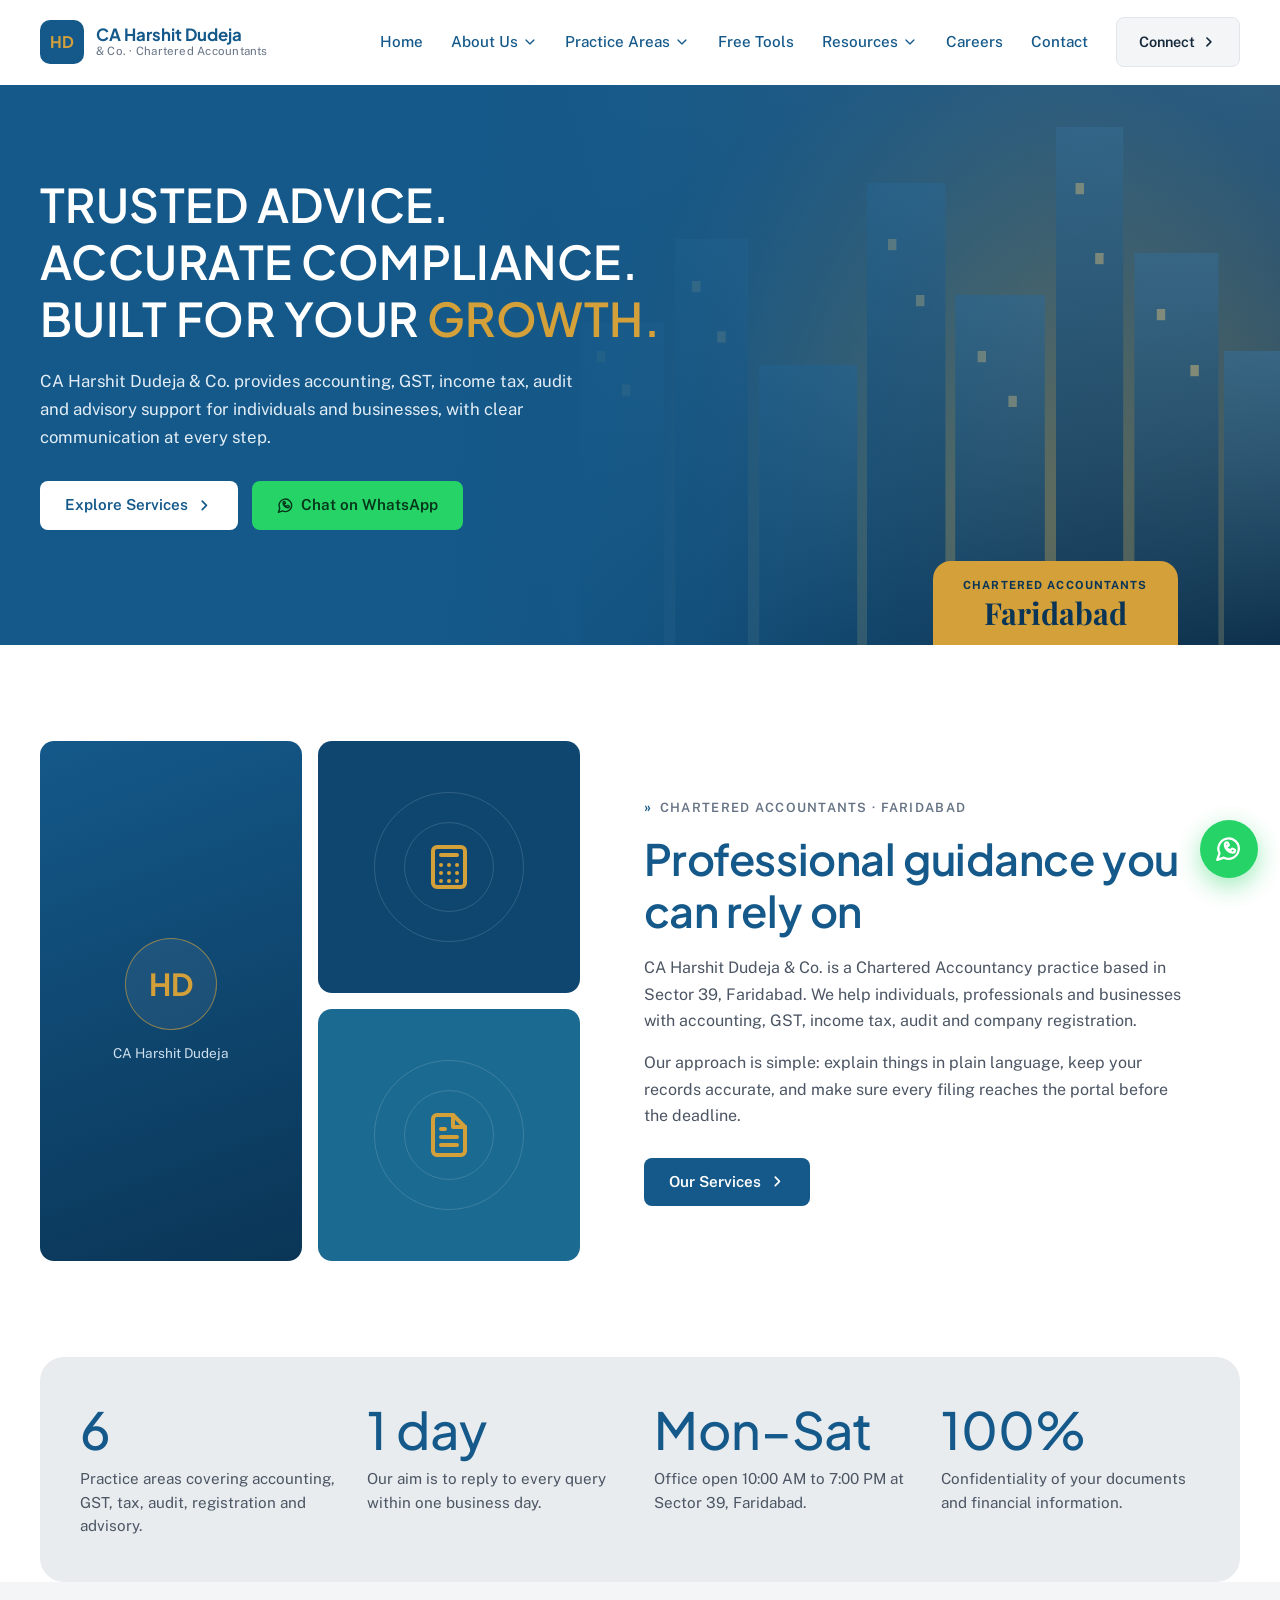
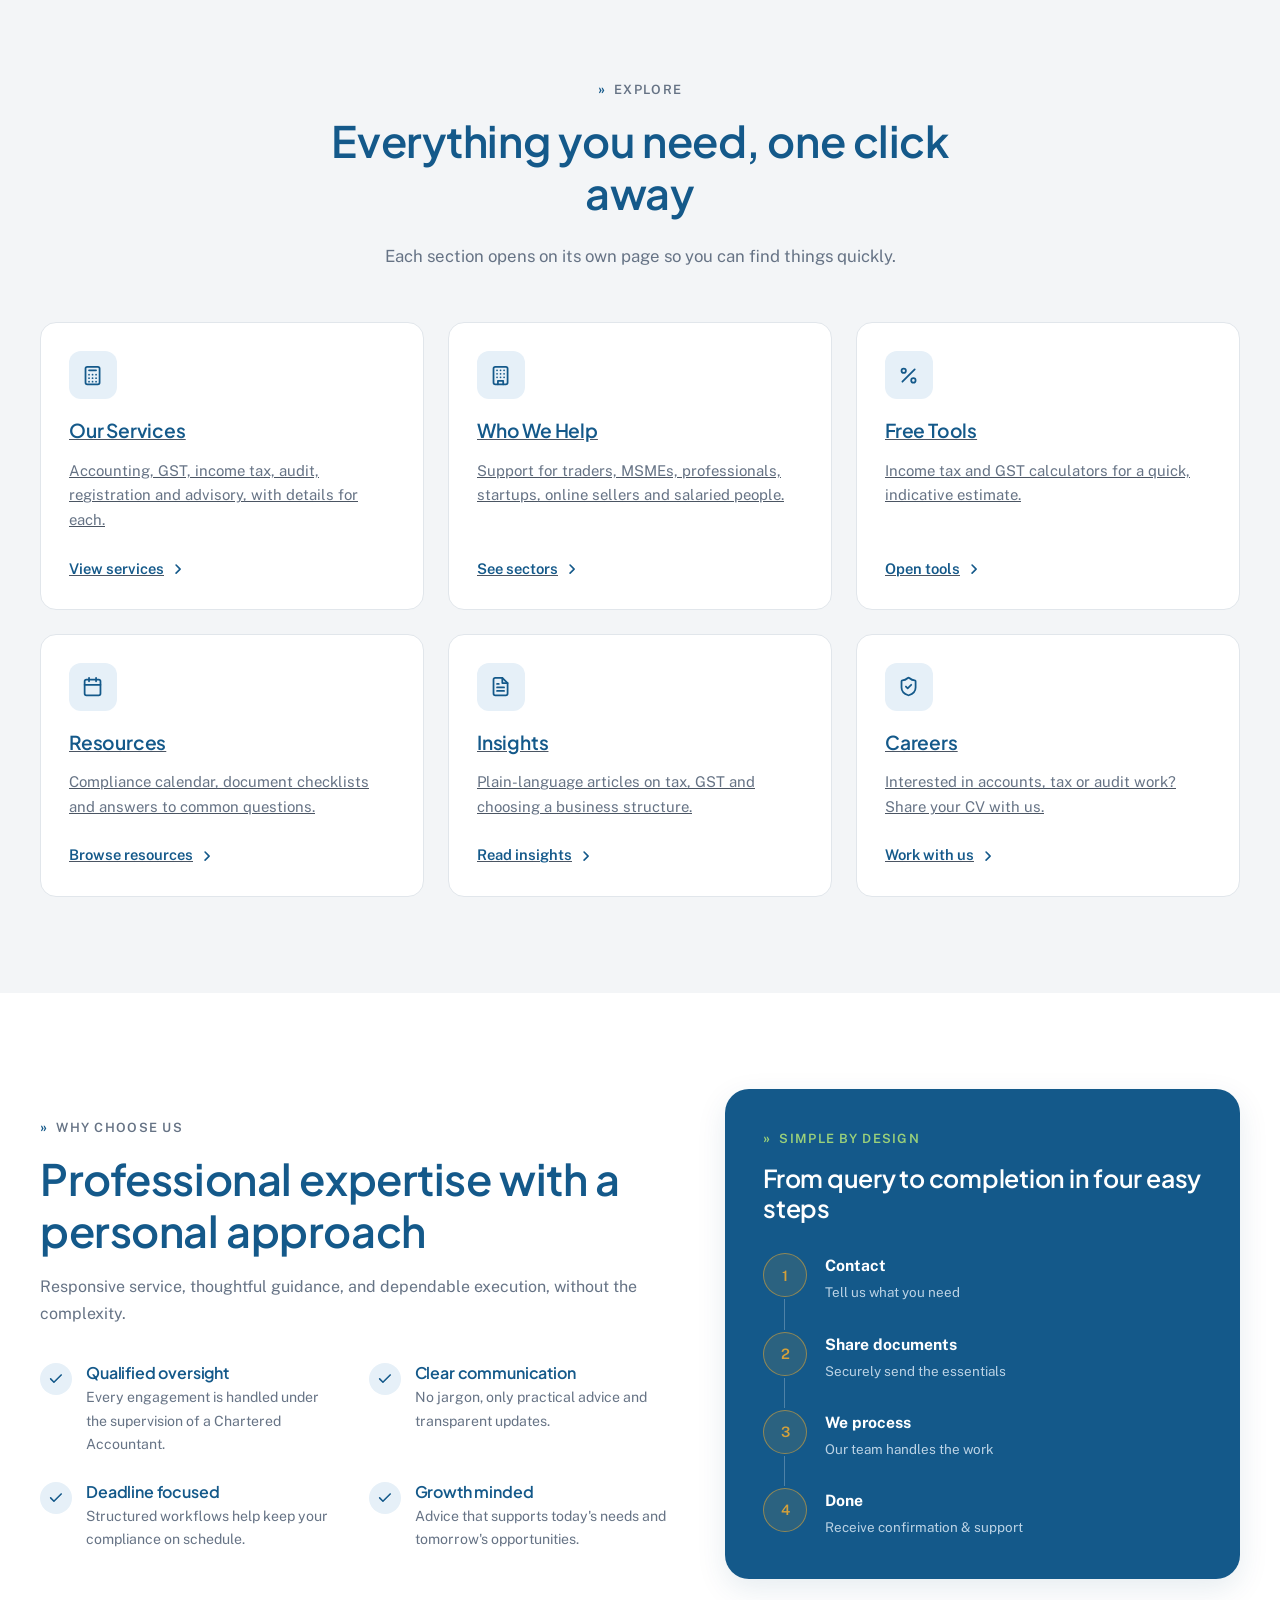
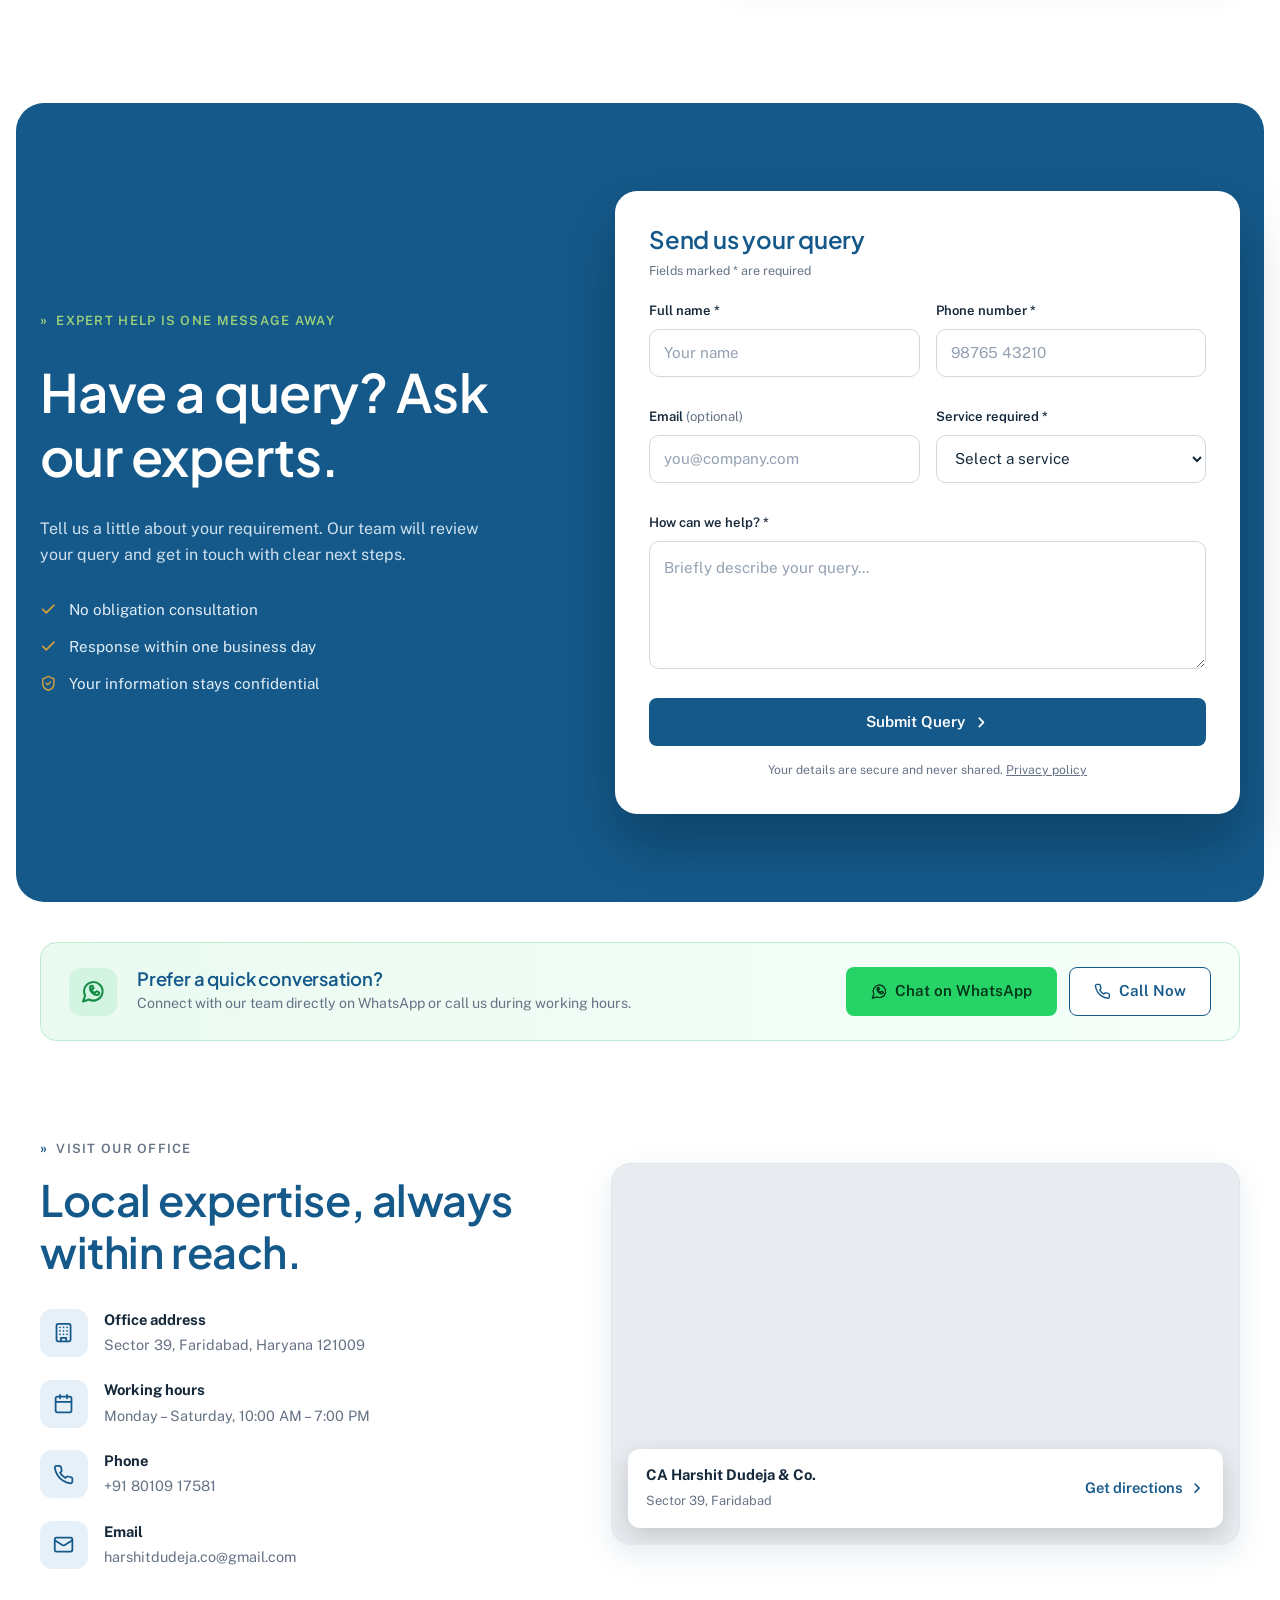
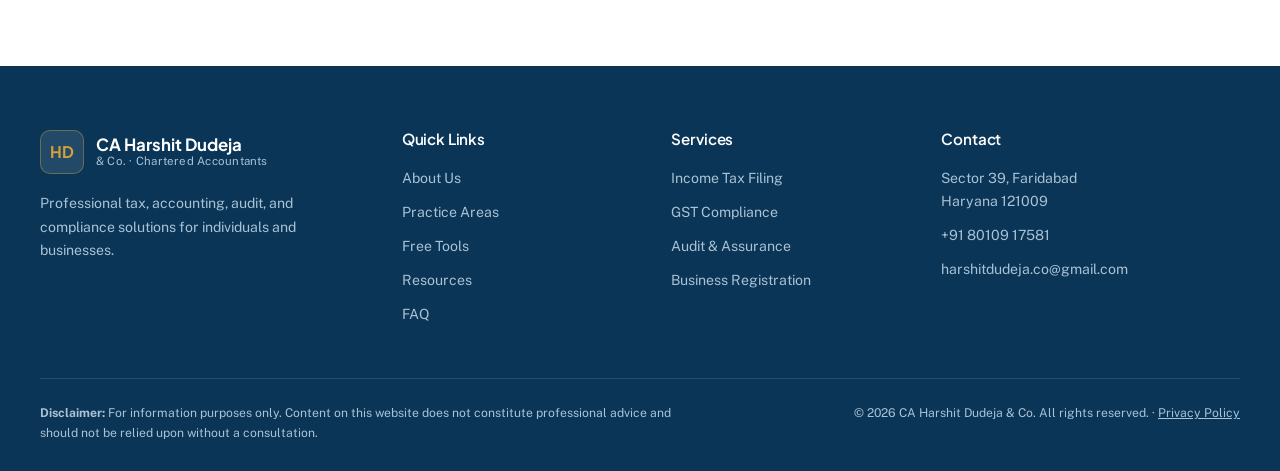
==== commit 83e3d37f: "Add files via upload" ====
--- a/index.html
+++ b/index.html
@@ -59,59 +59,48 @@
 <!-- ============ HEADER ============ -->
 <header class="site-header" id="top">
   <div class="container header-inner">
-    <a class="brand" href="#top" aria-label="CA Harshit Dudeja &amp; Co. home">
+    <a class="brand" href="index.html" aria-label="CA Harshit Dudeja &amp; Co. home">
       <span class="brand-mark">HD</span>
       <span class="brand-text"><strong>CA Harshit Dudeja</strong><small>&amp; Co. · Chartered Accountants</small></span>
     </a>
 
     <nav class="nav" id="nav" aria-label="Main navigation">
       <ul class="menu">
-        <li><a href="#top">Home</a></li>
-
+        <li><a href="index.html">Home</a></li>
         <li class="has-sub">
           <button class="sub-toggle" type="button" aria-expanded="false">About Us <svg class="i"><use href="#i-chevron"/></svg></button>
           <ul class="sub">
-            <li><a href="#about">About the firm</a></li>
-            <li><a href="#why">Why choose us</a></li>
-            <li><a href="#office">Office &amp; location</a></li>
-            <li id="navGallery" hidden><a href="#gallery">Gallery</a></li>
+            <li><a href="index.html#about">About the firm</a></li>
+            <li><a href="index.html#why">Why choose us</a></li>
+            <li><a href="index.html#office">Office &amp; location</a></li>
+            <li id="navGallery" hidden><a href="index.html#gallery">Gallery</a></li>
           </ul>
         </li>
-
         <li class="has-sub">
           <button class="sub-toggle" type="button" aria-expanded="false">Practice Areas <svg class="i"><use href="#i-chevron"/></svg></button>
           <ul class="sub">
-            <li><a href="#services">Accounting &amp; Bookkeeping</a></li>
-            <li><a href="#services">GST Compliance</a></li>
-            <li><a href="#services">Income Tax Filing</a></li>
-            <li><a href="#services">Audit &amp; Assurance</a></li>
-            <li><a href="#services">Company / LLP Registration</a></li>
-            <li><a href="#services">Tax Planning &amp; Advisory</a></li>
-            <li><a href="#sectors">Who we help</a></li>
+            <li><a href="services.html#accounting">Accounting &amp; Bookkeeping</a></li>
+            <li><a href="services.html#gst">GST Compliance</a></li>
+            <li><a href="services.html#income-tax">Income Tax Filing</a></li>
+            <li><a href="services.html#audit">Audit &amp; Assurance</a></li>
+            <li><a href="services.html#company">Company / LLP Registration</a></li>
+            <li><a href="services.html#tax-planning">Tax Planning &amp; Advisory</a></li>
+            <li><a href="services.html#sectors">Who we help</a></li>
           </ul>
         </li>
-
-        <li class="has-sub">
-          <button class="sub-toggle" type="button" aria-expanded="false">Free Tools <svg class="i"><use href="#i-chevron"/></svg></button>
-          <ul class="sub">
-            <li><a href="#tools">Income Tax Calculator</a></li>
-            <li><a href="#tools">GST Calculator</a></li>
-          </ul>
-        </li>
-
+        <li><a href="tools.html">Free Tools</a></li>
         <li class="has-sub">
           <button class="sub-toggle" type="button" aria-expanded="false">Resources <svg class="i"><use href="#i-chevron"/></svg></button>
           <ul class="sub">
-            <li><a href="#resources">Compliance calendar</a></li>
-            <li><a href="#resources">Document checklist</a></li>
-            <li><a href="#insights">Insights</a></li>
-            <li><a href="#faq">FAQ</a></li>
-            <li><a href="#careers">Careers</a></li>
+            <li><a href="resources.html">Compliance calendar</a></li>
+            <li><a href="resources.html#checklist">Document checklist</a></li>
+            <li><a href="insights.html">Insights</a></li>
+            <li><a href="resources.html#faq">FAQ</a></li>
           </ul>
         </li>
-
-        <li><a href="#contact">Contact</a></li>
-        <li class="menu-cta"><a class="btn-connect" href="#contact">Connect <svg class="i"><use href="#i-arrow"/></svg></a></li>
+        <li><a href="careers.html">Careers</a></li>
+        <li><a href="index.html#contact">Contact</a></li>
+        <li class="menu-cta"><a class="btn-connect" href="index.html#contact">Connect <svg class="i"><use href="#i-arrow"/></svg></a></li>
       </ul>
     </nav>
 
@@ -123,7 +112,6 @@
 
 <main id="main">
 
-<!-- ============ HERO ============ -->
 <section class="hero">
   <div class="hero-bg" aria-hidden="true">
     <svg class="skyline" viewBox="0 0 800 400" preserveAspectRatio="xMaxYMax slice">
@@ -150,7 +138,7 @@
       <h1>Trusted advice.<br>Accurate compliance.<br>Built for your <span class="gold">growth.</span></h1>
       <p class="lead">CA Harshit Dudeja &amp; Co. provides accounting, GST, income tax, audit and advisory support for individuals and businesses, with clear communication at every step.</p>
       <div class="hero-actions">
-        <a class="btn btn-white" href="#services">Explore Services <svg class="i"><use href="#i-arrow"/></svg></a>
+        <a class="btn btn-white" href="services.html">Explore Services <svg class="i"><use href="#i-arrow"/></svg></a>
         <a class="btn btn-wa" href="https://wa.me/918010917581" data-wa="Hello CA Harshit Dudeja & Co., I would like to know more about your services." target="_blank" rel="noopener"><svg class="i"><use href="#i-whatsapp"/></svg> Chat on WhatsApp</a>
       </div>
     </div>
@@ -162,7 +150,7 @@
   </div>
 </section>
 
-<!-- ============ ABOUT ============ -->
+
 <section class="section" id="about">
   <div class="container about-grid">
     <div class="about-visual">
@@ -180,12 +168,12 @@
       <h2>Professional guidance you can rely on</h2>
       <p>CA Harshit Dudeja &amp; Co. is a Chartered Accountancy practice based in Sector 39, Faridabad. We help individuals, professionals and businesses with accounting, GST, income tax, audit and company registration.</p>
       <p>Our approach is simple: explain things in plain language, keep your records accurate, and make sure every filing reaches the portal before the deadline.</p>
-      <a class="btn btn-blue" href="#services">Our Services <svg class="i"><use href="#i-arrow"/></svg></a>
-    </div>
-  </div>
-</section>
-
-<!-- ============ FACTS STRIP ============ -->
+      <a class="btn btn-blue" href="services.html">Our Services <svg class="i"><use href="#i-arrow"/></svg></a>
+    </div>
+  </div>
+</section>
+
+
 <div class="container">
   <div class="facts" role="list">
     <div class="fact" role="listitem"><strong>6</strong><span>Practice areas covering accounting, GST, tax, audit, registration and advisory.</span></div>
@@ -195,78 +183,18 @@
   </div>
 </div>
 
-<!-- ============ SERVICES ============ -->
-<section class="band" id="services">
-  <div class="panel-blue">
-    <div class="container">
-      <div class="section-head on-dark">
-        <p class="eyebrow">Accounting. GST. Tax. Audit.</p>
-        <h2>Complete financial solutions, under one roof</h2>
-        <p>From daily books to strategic decisions, get reliable support tailored to your personal and business goals.</p>
-      </div>
-
-      <div class="grid-3">
-        <article class="card service">
-          <span class="icon-box"><svg class="i"><use href="#i-calc"/></svg></span>
-          <h3>Accounting &amp; Bookkeeping</h3>
-          <p>Accurate books, MIS reporting, and complete financial clarity for better decisions.</p>
-          <a class="link-blue" href="https://wa.me/918010917581" data-wa="Hello, I need help with Accounting & Bookkeeping." target="_blank" rel="noopener">Enquire on WhatsApp <svg class="i"><use href="#i-arrow"/></svg></a>
-        </article>
-        <article class="card service">
-          <span class="icon-box"><svg class="i"><use href="#i-file"/></svg></span>
-          <h3>GST Compliance</h3>
-          <p>Registration, return filing, reconciliation, notices, and ongoing compliance support.</p>
-          <a class="link-blue" href="https://wa.me/918010917581" data-wa="Hello, I need help with GST compliance." target="_blank" rel="noopener">Enquire on WhatsApp <svg class="i"><use href="#i-arrow"/></svg></a>
-        </article>
-        <article class="card service">
-          <span class="icon-box"><svg class="i"><use href="#i-file"/></svg></span>
-          <h3>Income Tax Filing</h3>
-          <p>Reliable ITR preparation and filing for individuals, professionals, and businesses.</p>
-          <a class="link-blue" href="https://wa.me/918010917581" data-wa="Hello, I need help with Income Tax Return filing." target="_blank" rel="noopener">Enquire on WhatsApp <svg class="i"><use href="#i-arrow"/></svg></a>
-        </article>
-        <article class="card service">
-          <span class="icon-box"><svg class="i"><use href="#i-shield"/></svg></span>
-          <h3>Audit &amp; Assurance</h3>
-          <p>Independent, thorough audits designed to strengthen trust and reduce business risk.</p>
-          <a class="link-blue" href="https://wa.me/918010917581" data-wa="Hello, I need help with Audit & Assurance." target="_blank" rel="noopener">Enquire on WhatsApp <svg class="i"><use href="#i-arrow"/></svg></a>
-        </article>
-        <article class="card service">
-          <span class="icon-box"><svg class="i"><use href="#i-building"/></svg></span>
-          <h3>Company / LLP Registration</h3>
-          <p>End-to-end incorporation support with the right structure for your business.</p>
-          <a class="link-blue" href="https://wa.me/918010917581" data-wa="Hello, I want to register a Company / LLP." target="_blank" rel="noopener">Enquire on WhatsApp <svg class="i"><use href="#i-arrow"/></svg></a>
-        </article>
-        <article class="card service">
-          <span class="icon-box"><svg class="i"><use href="#i-percent"/></svg></span>
-          <h3>Tax Planning &amp; Advisory</h3>
-          <p>Practical, compliant strategies to optimize taxes and protect long-term growth.</p>
-          <a class="link-blue" href="https://wa.me/918010917581" data-wa="Hello, I need Tax Planning & Advisory." target="_blank" rel="noopener">Enquire on WhatsApp <svg class="i"><use href="#i-arrow"/></svg></a>
-        </article>
-      </div>
-    </div>
-  </div>
-</section>
-
-<!-- ============ WHO WE HELP (SECTORS) ============ -->
-<section class="section section-soft" id="sectors">
-  <div class="container">
-    <div class="section-head">
-      <p class="eyebrow">Who we help</p>
-      <h2>Support that fits your kind of business</h2>
-      <p>Every client has different compliance needs. Tell us what you do and we will set up the right process.</p>
-    </div>
+<section class="section section-soft" id="explore"><div class="container">
+    <div class="section-head"><p class="eyebrow">Explore</p><h2>Everything you need, one click away</h2><p>Each section opens on its own page so you can find things quickly.</p></div>
     <div class="grid-3">
-      <article class="card sector"><span class="icon-box"><svg class="i"><use href="#i-building"/></svg></span><h3>Traders &amp; Shopkeepers</h3><p>Billing, GST returns, stock and cash records, and yearly ITR.</p><a class="link-blue" href="https://wa.me/918010917581" data-wa="Hello, I run a trading / retail business and need help with compliance." target="_blank" rel="noopener">Talk to us <svg class="i"><use href="#i-arrow"/></svg></a></article>
-      <article class="card sector"><span class="icon-box"><svg class="i"><use href="#i-calc"/></svg></span><h3>Manufacturers &amp; MSMEs</h3><p>Books of accounts, GST input credit, TDS, and audit support.</p><a class="link-blue" href="https://wa.me/918010917581" data-wa="Hello, I run a manufacturing / MSME business and need help with compliance." target="_blank" rel="noopener">Talk to us <svg class="i"><use href="#i-arrow"/></svg></a></article>
-      <article class="card sector"><span class="icon-box"><svg class="i"><use href="#i-file"/></svg></span><h3>Professionals &amp; Freelancers</h3><p>Income tax planning, advance tax, and simple record keeping.</p><a class="link-blue" href="https://wa.me/918010917581" data-wa="Hello, I am a professional / freelancer and need tax help." target="_blank" rel="noopener">Talk to us <svg class="i"><use href="#i-arrow"/></svg></a></article>
-      <article class="card sector"><span class="icon-box"><svg class="i"><use href="#i-shield"/></svg></span><h3>Startups &amp; New Businesses</h3><p>Company or LLP registration, GST registration, and first-year compliance.</p><a class="link-blue" href="https://wa.me/918010917581" data-wa="Hello, I am starting a new business and need registration help." target="_blank" rel="noopener">Talk to us <svg class="i"><use href="#i-arrow"/></svg></a></article>
-      <article class="card sector"><span class="icon-box"><svg class="i"><use href="#i-percent"/></svg></span><h3>Online &amp; E-commerce Sellers</h3><p>GST registration, marketplace reconciliation, and return filing.</p><a class="link-blue" href="https://wa.me/918010917581" data-wa="Hello, I sell online and need GST / accounting help." target="_blank" rel="noopener">Talk to us <svg class="i"><use href="#i-arrow"/></svg></a></article>
-      <article class="card sector"><span class="icon-box"><svg class="i"><use href="#i-calendar"/></svg></span><h3>Salaried Individuals</h3><p>ITR filing, regime comparison, capital gains, and tax notices.</p><a class="link-blue" href="https://wa.me/918010917581" data-wa="Hello, I am salaried and need help with my income tax return." target="_blank" rel="noopener">Talk to us <svg class="i"><use href="#i-arrow"/></svg></a></article>
-    </div>
-  </div>
-</section>
-
-<!-- ============ WHY US ============ -->
+<a class="card sector explore" href="services.html"><span class="icon-box"><svg class="i"><use href="#i-calc"/></svg></span><h3>Our Services</h3><p>Accounting, GST, income tax, audit, registration and advisory, with details for each.</p><span class="link-blue">View services <svg class="i"><use href="#i-arrow"/></svg></span></a>
+<a class="card sector explore" href="services.html#sectors"><span class="icon-box"><svg class="i"><use href="#i-building"/></svg></span><h3>Who We Help</h3><p>Support for traders, MSMEs, professionals, startups, online sellers and salaried people.</p><span class="link-blue">See sectors <svg class="i"><use href="#i-arrow"/></svg></span></a>
+<a class="card sector explore" href="tools.html"><span class="icon-box"><svg class="i"><use href="#i-percent"/></svg></span><h3>Free Tools</h3><p>Income tax and GST calculators for a quick, indicative estimate.</p><span class="link-blue">Open tools <svg class="i"><use href="#i-arrow"/></svg></span></a>
+<a class="card sector explore" href="resources.html"><span class="icon-box"><svg class="i"><use href="#i-calendar"/></svg></span><h3>Resources</h3><p>Compliance calendar, document checklists and answers to common questions.</p><span class="link-blue">Browse resources <svg class="i"><use href="#i-arrow"/></svg></span></a>
+<a class="card sector explore" href="insights.html"><span class="icon-box"><svg class="i"><use href="#i-file"/></svg></span><h3>Insights</h3><p>Plain-language articles on tax, GST and choosing a business structure.</p><span class="link-blue">Read insights <svg class="i"><use href="#i-arrow"/></svg></span></a>
+<a class="card sector explore" href="careers.html"><span class="icon-box"><svg class="i"><use href="#i-shield"/></svg></span><h3>Careers</h3><p>Interested in accounts, tax or audit work? Share your CV with us.</p><span class="link-blue">Work with us <svg class="i"><use href="#i-arrow"/></svg></span></a>
+    </div>
+</div></section>
+
 <section class="section" id="why">
   <div class="container why-grid">
     <div>
@@ -294,197 +222,7 @@
   </div>
 </section>
 
-<!-- ============ TOOLS ============ -->
-<section class="section section-soft" id="tools">
-  <div class="container">
-    <div class="section-head">
-      <p class="eyebrow">Free financial tools</p>
-      <h2>Quick estimates. Better decisions.</h2>
-      <p>Use our simple calculators for an indicative estimate, then speak with us for advice tailored to your situation.</p>
-    </div>
-
-    <div class="grid-2">
-      <div class="card tool">
-        <div class="tool-head">
-          <span class="icon-box"><svg class="i"><use href="#i-percent"/></svg></span>
-          <div><h3>Income Tax Calculator</h3><small>FY 2026-27 · Resident individual below 60</small></div>
-        </div>
-
-        <label for="taxIncome">Annual gross income (₹)</label>
-        <input type="number" id="taxIncome" inputmode="numeric" min="0" value="1200000">
-
-        <label for="taxDeductions">Deductions for old regime (₹) <span class="hint">80C, 80D, HRA etc.</span></label>
-        <input type="number" id="taxDeductions" inputmode="numeric" min="0" value="150000">
-
-        <label class="check"><input type="checkbox" id="taxSalaried" checked> I am a salaried / pensioner (standard deduction applies)</label>
-
-        <div class="result-grid" aria-live="polite">
-          <div class="result"><span>New regime tax</span><strong id="taxNew">₹0</strong></div>
-          <div class="result"><span>Old regime tax</span><strong id="taxOld">₹0</strong></div>
-        </div>
-        <p class="verdict" id="taxVerdict"></p>
-      </div>
-
-      <div class="card tool">
-        <div class="tool-head">
-          <span class="icon-box"><svg class="i"><use href="#i-calc"/></svg></span>
-          <div><h3>GST Calculator</h3><small>Add or remove GST in seconds</small></div>
-        </div>
-
-        <div class="row-2">
-          <div>
-            <label for="gstAmount">Amount (₹)</label>
-            <input type="number" id="gstAmount" inputmode="decimal" min="0" value="10000">
-          </div>
-          <div>
-            <label for="gstRate">GST rate</label>
-            <select id="gstRate">
-              <option value="5">5%</option>
-              <option value="18" selected>18%</option>
-              <option value="40">40%</option>
-              <option value="0">0% (nil-rated)</option>
-            </select>
-          </div>
-        </div>
-
-        <div class="segmented" role="group" aria-label="GST mode">
-          <button type="button" class="seg active" data-mode="add">Add GST</button>
-          <button type="button" class="seg" data-mode="remove">Remove GST</button>
-        </div>
-
-        <div class="result-grid" aria-live="polite">
-          <div class="result"><span>GST amount</span><strong id="gstValue">₹0</strong></div>
-          <div class="result"><span id="gstTotalLabel">Total amount</span><strong id="gstTotal">₹0</strong></div>
-        </div>
-        <p class="verdict" id="gstSplit"></p>
-      </div>
-    </div>
-
-    <p class="tool-note">Calculations are indicative and do not constitute professional advice. The income tax tool excludes surcharge, capital gains and special-rate income.</p>
-  </div>
-</section>
-
-<!-- ============ CALENDAR + CHECKLIST ============ -->
-<section class="section" id="resources">
-  <div class="container">
-    <div class="section-head">
-      <p class="eyebrow">Stay prepared</p>
-      <h2>Compliance calendar &amp; document checklists</h2>
-      <p>Plan ahead for key due dates and arrive prepared with the right documents.</p>
-    </div>
-
-    <div class="grid-2">
-      <div class="card panel">
-        <div class="panel-head">
-          <div><p class="eyebrow">Upcoming deadlines</p><h3>Compliance Calendar</h3></div>
-          <span class="icon-box"><svg class="i"><use href="#i-calendar"/></svg></span>
-        </div>
-        <ul class="deadlines" id="deadlines"></ul>
-        <a class="btn btn-outline block" href="https://wa.me/918010917581" data-wa="Hello, please remind me about my upcoming tax and GST due dates." target="_blank" rel="noopener">
-          <svg class="i"><use href="#i-whatsapp"/></svg> Remind me on WhatsApp
-        </a>
-        <p class="fine">Standard monthly dates. Actual dates can change by government notification, so confirm with us for your case.</p>
-      </div>
-
-      <div class="card panel">
-        <div class="panel-head">
-          <div><p class="eyebrow">Be document-ready</p><h3>Document Checklist</h3></div>
-          <span class="icon-box"><svg class="i"><use href="#i-file"/></svg></span>
-        </div>
-
-        <div class="tabs" role="tablist" aria-label="Document checklist">
-          <button class="tab active" role="tab" id="tab-itr" aria-selected="true" aria-controls="panel-itr" data-tab="itr">ITR</button>
-          <button class="tab" role="tab" id="tab-gst" aria-selected="false" aria-controls="panel-gst" data-tab="gst" tabindex="-1">GST</button>
-          <button class="tab" role="tab" id="tab-co" aria-selected="false" aria-controls="panel-co" data-tab="co" tabindex="-1">Company Registration</button>
-        </div>
-
-        <ul class="doc-list" role="tabpanel" id="panel-itr" aria-labelledby="tab-itr">
-          <li><svg class="i"><use href="#i-check"/></svg> PAN and Aadhaar card</li>
-          <li><svg class="i"><use href="#i-check"/></svg> Form 16 / salary slips</li>
-          <li><svg class="i"><use href="#i-check"/></svg> Form 26AS / AIS statement</li>
-          <li><svg class="i"><use href="#i-check"/></svg> Bank account statements</li>
-          <li><svg class="i"><use href="#i-check"/></svg> Investment and deduction proofs</li>
-          <li><svg class="i"><use href="#i-check"/></svg> Capital gains statements, if applicable</li>
-        </ul>
-        <ul class="doc-list" role="tabpanel" id="panel-gst" aria-labelledby="tab-gst" hidden>
-          <li><svg class="i"><use href="#i-check"/></svg> PAN and Aadhaar of proprietor / partners / directors</li>
-          <li><svg class="i"><use href="#i-check"/></svg> Passport-size photograph</li>
-          <li><svg class="i"><use href="#i-check"/></svg> Business address proof (rent agreement / electricity bill)</li>
-          <li><svg class="i"><use href="#i-check"/></svg> Bank account details (cancelled cheque or statement)</li>
-          <li><svg class="i"><use href="#i-check"/></svg> Partnership deed / incorporation certificate, if applicable</li>
-        </ul>
-        <ul class="doc-list" role="tabpanel" id="panel-co" aria-labelledby="tab-co" hidden>
-          <li><svg class="i"><use href="#i-check"/></svg> PAN and Aadhaar of all directors / partners</li>
-          <li><svg class="i"><use href="#i-check"/></svg> Passport-size photographs</li>
-          <li><svg class="i"><use href="#i-check"/></svg> Address proof of directors (bank statement / utility bill)</li>
-          <li><svg class="i"><use href="#i-check"/></svg> Registered office proof with owner's NOC</li>
-          <li><svg class="i"><use href="#i-check"/></svg> Two or three proposed company / LLP names</li>
-        </ul>
-
-        <a class="link-blue" href="https://wa.me/918010917581" data-wa="Hello, I need help with documents for my filing." target="_blank" rel="noopener">Need help with documents? Ask our team <svg class="i"><use href="#i-arrow"/></svg></a>
-      </div>
-    </div>
-  </div>
-</section>
-
-<!-- ============ ARTICLES ============ -->
-<section class="section section-soft" id="insights">
-  <div class="container">
-    <div class="section-head">
-      <p class="eyebrow">Insights</p>
-      <h2>Practical guidance for smarter finances</h2>
-      <p>Clear, timely articles to help you understand tax, compliance, and business decisions.</p>
-    </div>
-
-    <div class="grid-3">
-      <article class="card article">
-        <div class="article-art art-a"><span class="tag">Tax planning</span><svg class="i"><use href="#i-percent"/></svg></div>
-        <div class="article-body">
-          <small class="meta">5 min read</small>
-          <h3>New vs Old Tax Regime: How to Choose the Right One</h3>
-          <p>A practical comparison to help salaried professionals make an informed choice.</p>
-          <button class="link-blue" type="button" data-article="regime">Read article <svg class="i"><use href="#i-arrow"/></svg></button>
-        </div>
-      </article>
-      <article class="card article">
-        <div class="article-art art-b"><span class="tag">GST</span><svg class="i"><use href="#i-file"/></svg></div>
-        <div class="article-body">
-          <small class="meta">5 min read</small>
-          <h3>5 Common GST Filing Mistakes Small Businesses Should Avoid</h3>
-          <p>Simple checks that can save your business from notices, interest, and penalties.</p>
-          <button class="link-blue" type="button" data-article="gst">Read article <svg class="i"><use href="#i-arrow"/></svg></button>
-        </div>
-      </article>
-      <article class="card article">
-        <div class="article-art art-c"><span class="tag">Business</span><svg class="i"><use href="#i-building"/></svg></div>
-        <div class="article-body">
-          <small class="meta">5 min read</small>
-          <h3>Private Limited or LLP: Which Structure Fits Your Business?</h3>
-          <p>Understand the key differences before you choose your legal structure.</p>
-          <button class="link-blue" type="button" data-article="structure">Read article <svg class="i"><use href="#i-arrow"/></svg></button>
-        </div>
-      </article>
-    </div>
-  </div>
-</section>
-
-<!-- ============ CAREERS ============ -->
-<section class="section section-soft" id="careers">
-  <div class="container careers-box">
-    <div>
-      <p class="eyebrow">Careers</p>
-      <h2>Want to work with us?</h2>
-      <p class="muted">If you are interested in accounts, taxation or audit work, tell us the role you are looking for and share your CV. We will contact you when a suitable position is available.</p>
-      <div class="chips"><span>Articleship</span><span>Internship</span><span>Accounts &amp; GST executive</span><span>Tax &amp; audit assistant</span></div>
-      <div class="hero-actions">
-        <a class="btn btn-blue" href="mailto:harshitdudeja.co@gmail.com?subject=Career%20enquiry%20-%20CA%20Harshit%20Dudeja%20%26%20Co.&amp;body=Name%3A%0ARole%20interested%20in%3A%0AQualification%3A%0A(Please%20attach%20your%20CV)"><svg class="i"><use href="#i-mail"/></svg> Email your CV</a>
-        <a class="btn btn-outline" href="https://wa.me/918010917581" data-wa="Hello, I am interested in working with CA Harshit Dudeja & Co. Role: " target="_blank" rel="noopener"><svg class="i"><use href="#i-whatsapp"/></svg> Message on WhatsApp</a>
-      </div>
-    </div>
-  </div>
-</section>
-
-<!-- ============ GALLERY (shows only when photos are added in script.js) ============ -->
+
 <section class="section" id="gallery" hidden>
   <div class="container">
     <div class="section-head"><p class="eyebrow">Gallery</p><h2>Life at our office</h2></div>
@@ -492,46 +230,7 @@
   </div>
 </section>
 
-<!-- ============ FAQ ============ -->
-<section class="section" id="faq">
-  <div class="container faq-grid">
-    <div>
-      <p class="eyebrow">Frequently asked questions</p>
-      <h2>Answers to common questions</h2>
-      <p class="muted">Can't find what you're looking for? Send us your query and our team will get back to you.</p>
-      <a class="btn btn-outline" href="#contact">Ask a question <svg class="i"><use href="#i-arrow"/></svg></a>
-    </div>
-
-    <div class="faq">
-      <details>
-        <summary>What types of clients do you work with? <svg class="i"><use href="#i-chevron"/></svg></summary>
-        <p>We work with salaried individuals, professionals, freelancers, small and medium businesses, partnership firms, LLPs and companies.</p>
-      </details>
-      <details>
-        <summary>Can you help with GST registration and monthly filing? <svg class="i"><use href="#i-chevron"/></svg></summary>
-        <p>Yes. We handle new GST registration, monthly and quarterly return filing, reconciliation of purchase data and replies to GST notices.</p>
-      </details>
-      <details>
-        <summary>What documents are needed to file an income tax return? <svg class="i"><use href="#i-chevron"/></svg></summary>
-        <p>Usually PAN, Aadhaar, Form 16 or salary slips, Form 26AS / AIS, bank statements and investment proofs. See the Document Checklist above for the full list, or message us and we will tell you exactly what applies to you.</p>
-      </details>
-      <details>
-        <summary>Do you offer online consultation and document sharing? <svg class="i"><use href="#i-chevron"/></svg></summary>
-        <p>Yes. You can speak to us on phone or WhatsApp and share documents digitally, so you don't need to visit the office for most services.</p>
-      </details>
-      <details>
-        <summary>How long does company registration take? <svg class="i"><use href="#i-chevron"/></svg></summary>
-        <p>It depends on how quickly documents are ready and on government processing. Contact us with your requirement and we will give you a realistic timeline.</p>
-      </details>
-      <details>
-        <summary>Is my financial information kept confidential? <svg class="i"><use href="#i-chevron"/></svg></summary>
-        <p>Yes. Your documents and details are used only for the work you have asked us to do and are not shared with anyone else.</p>
-      </details>
-    </div>
-  </div>
-</section>
-
-<!-- ============ CONTACT / QUERY ============ -->
+
 <section class="band" id="contact">
   <div class="panel-blue">
     <div class="container contact-grid">
@@ -596,13 +295,13 @@
 
         <button class="btn btn-blue block" type="submit" id="qSubmit"><span id="qSubmitText">Submit Query</span> <svg class="i"><use href="#i-arrow"/></svg></button>
         <p class="form-status" id="formStatus" role="status" aria-live="polite"></p>
-        <p class="fine center">Your details are secure and never shared. <button type="button" class="text-btn" data-article="privacy">Privacy policy</button></p>
+        <p class="fine center">Your details are secure and never shared. <a class="text-btn" href="privacy.html">Privacy policy</a></p>
       </form>
     </div>
   </div>
 </section>
 
-<!-- ============ WHATSAPP BANNER + OFFICE ============ -->
+
 <section class="section tight">
   <div class="container">
     <div class="wa-banner">
@@ -657,18 +356,18 @@
     </div>
     <div>
       <h4>Quick Links</h4>
-      <a href="#about">About Us</a>
-      <a href="#services">Practice Areas</a>
-      <a href="#tools">Free Tools</a>
-      <a href="#resources">Resources</a>
-      <a href="#faq">FAQ</a>
+      <a href="index.html#about">About Us</a>
+      <a href="services.html">Practice Areas</a>
+      <a href="tools.html">Free Tools</a>
+      <a href="resources.html">Resources</a>
+      <a href="resources.html#faq">FAQ</a>
     </div>
     <div>
       <h4>Services</h4>
-      <a href="#services">Income Tax Filing</a>
-      <a href="#services">GST Compliance</a>
-      <a href="#services">Audit &amp; Assurance</a>
-      <a href="#services">Business Registration</a>
+      <a href="services.html">Income Tax Filing</a>
+      <a href="services.html">GST Compliance</a>
+      <a href="services.html">Audit &amp; Assurance</a>
+      <a href="services.html">Business Registration</a>
     </div>
     <div>
       <h4>Contact</h4>
@@ -679,7 +378,7 @@
   </div>
   <div class="container footer-bottom">
     <p><strong>Disclaimer:</strong> For information purposes only. Content on this website does not constitute professional advice and should not be relied upon without a consultation.</p>
-    <p>© <span id="year">2026</span> CA Harshit Dudeja &amp; Co. All rights reserved. · <button type="button" class="text-btn" data-article="privacy">Privacy Policy</button></p>
+    <p>© <span id="year">2026</span> CA Harshit Dudeja &amp; Co. All rights reserved. · <a class="text-btn" href="privacy.html">Privacy Policy</a></p>
   </div>
 </footer>
 
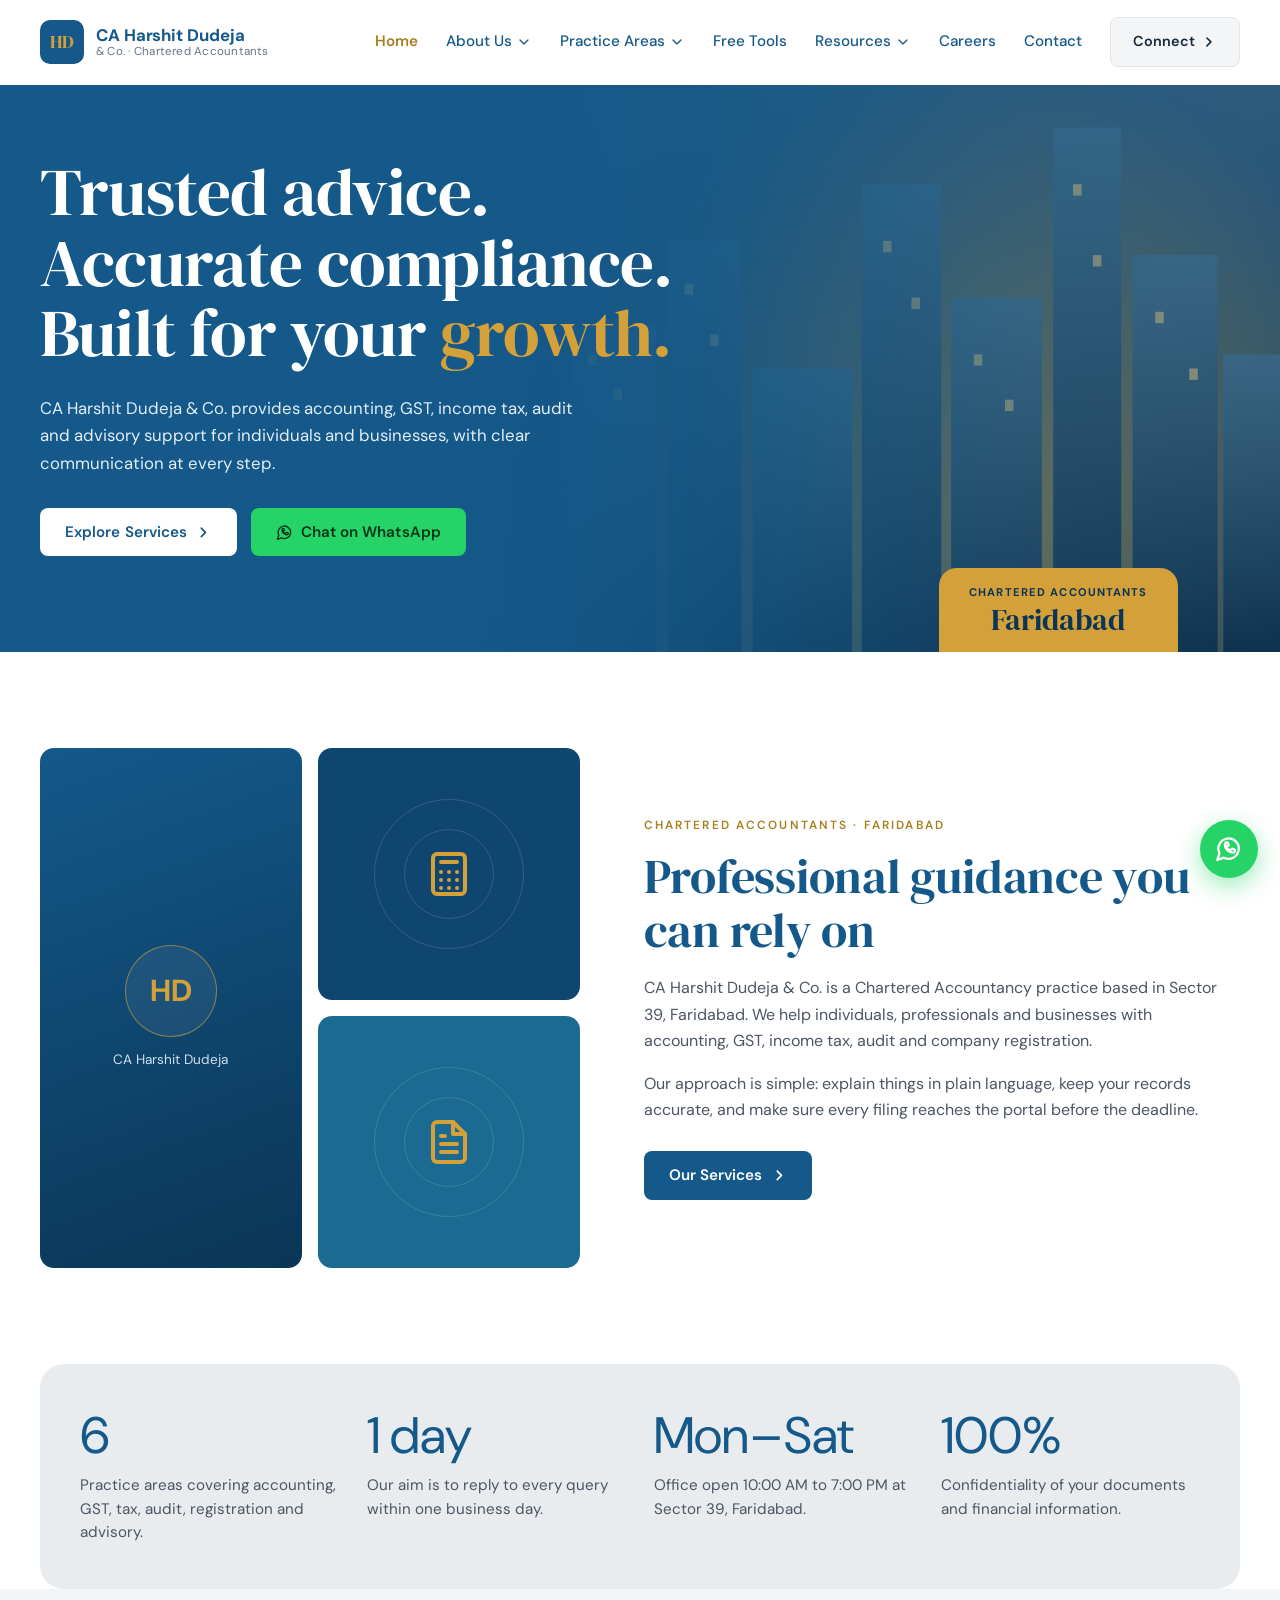
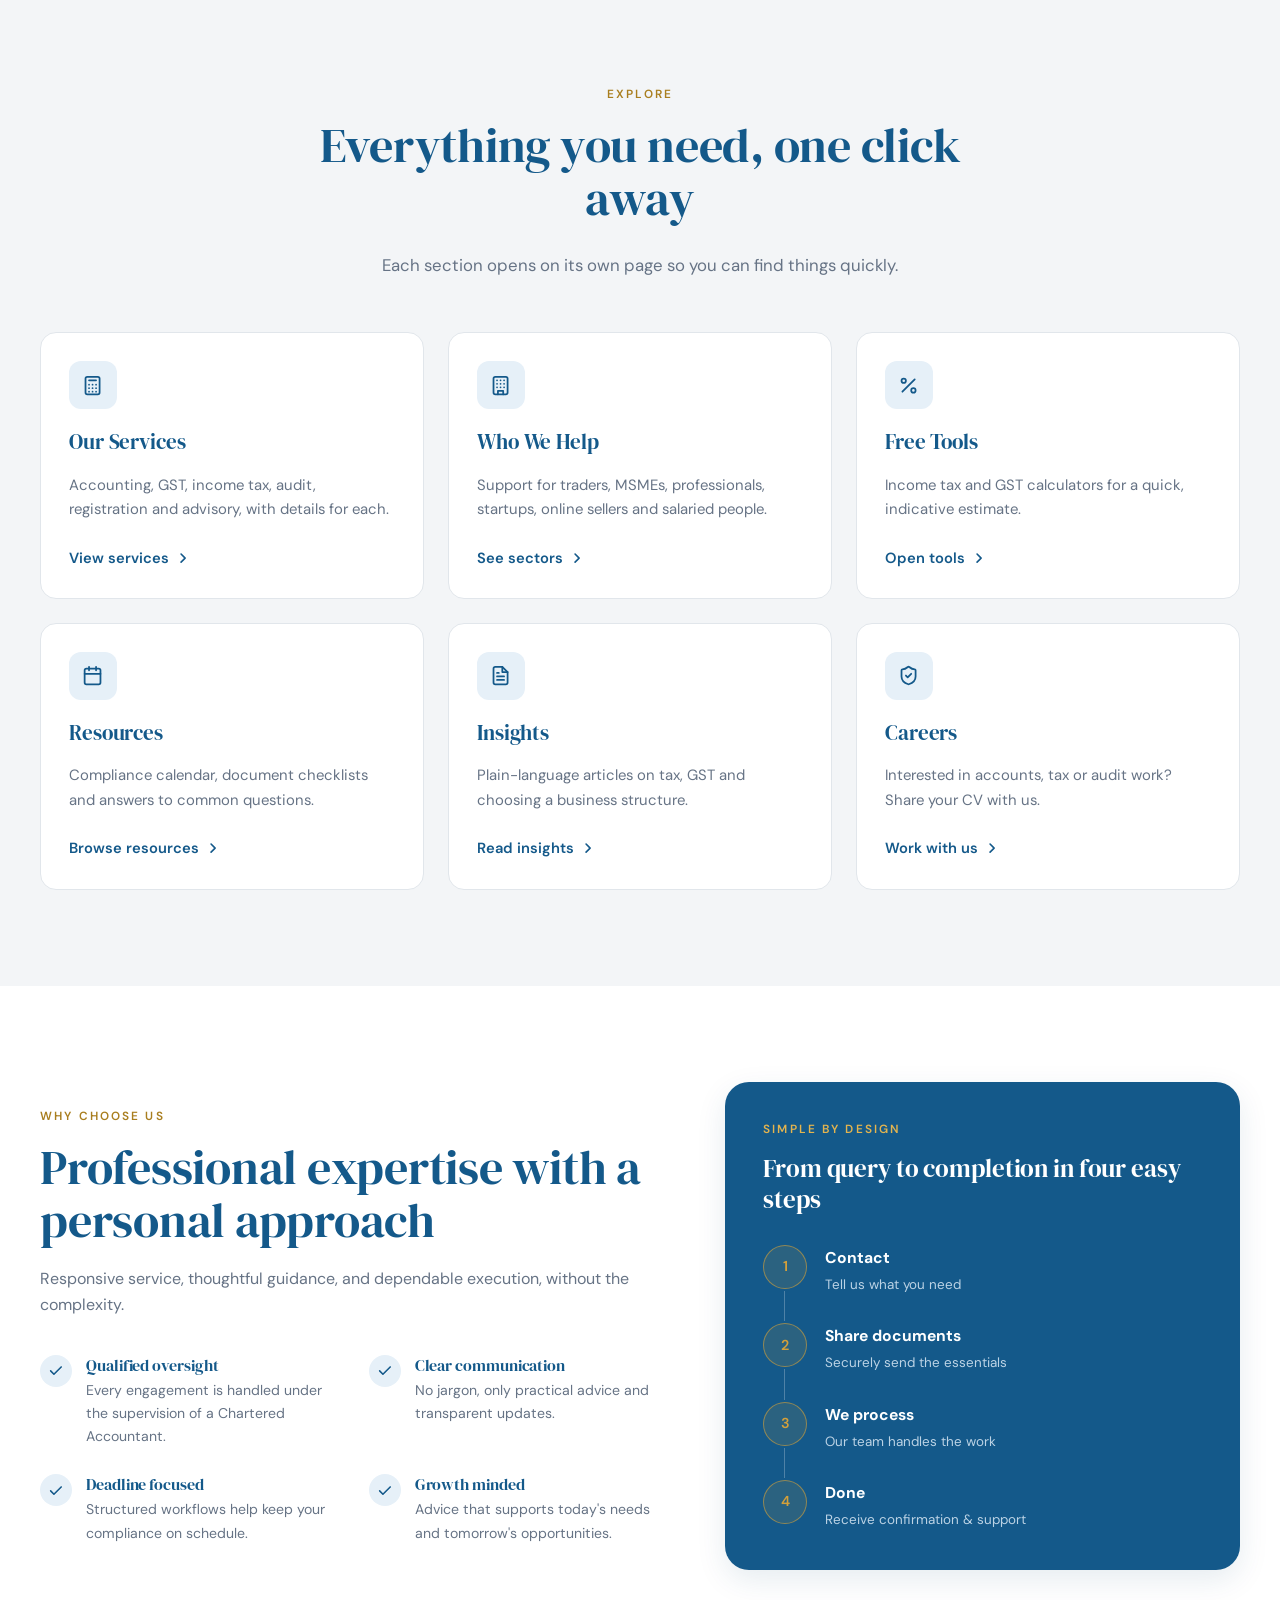
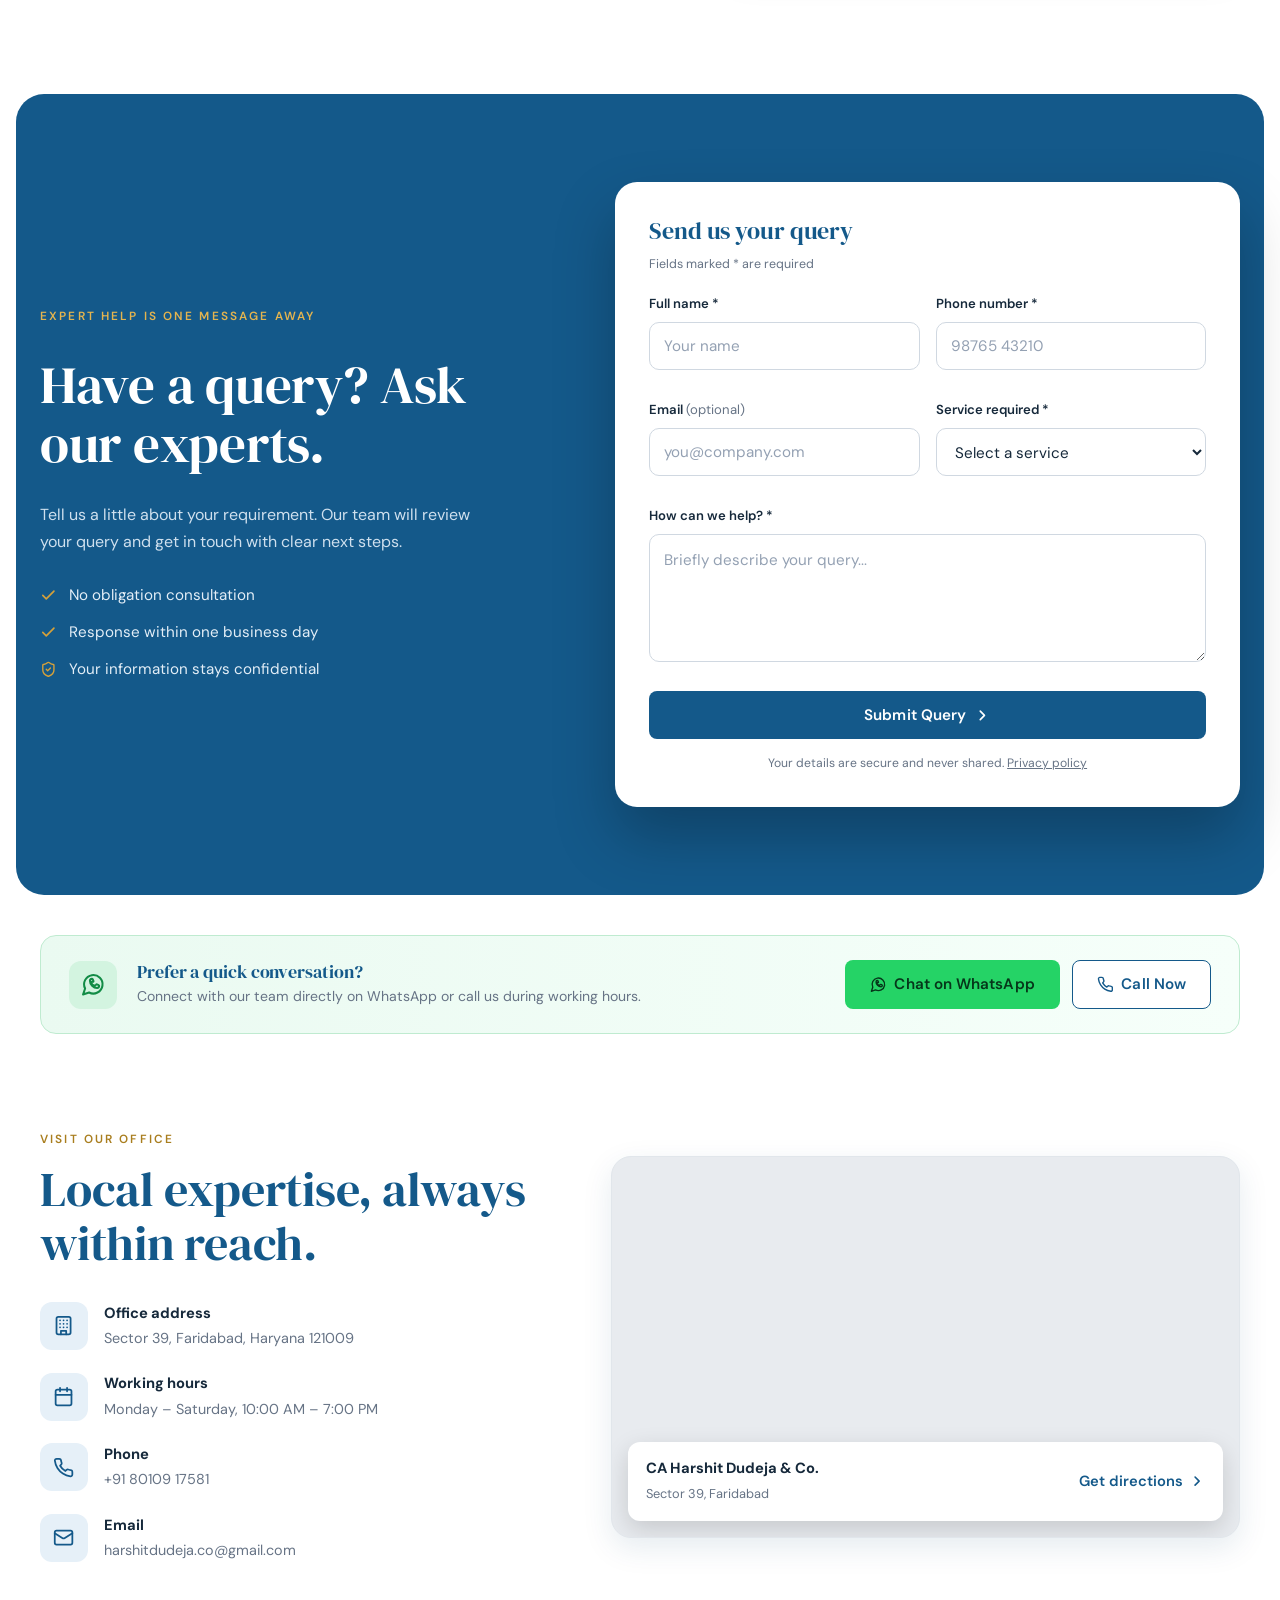
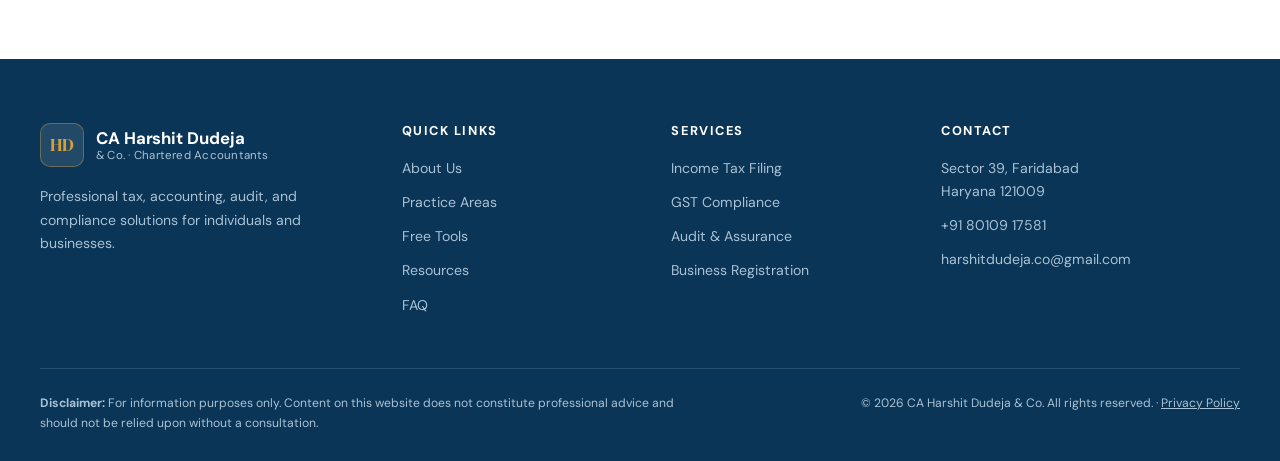
==== commit 255b71a9: "Add files via upload" ====
--- a/index.html
+++ b/index.html
@@ -9,8 +9,8 @@
   <link rel="icon" href="data:image/svg+xml,%3Csvg xmlns='http://www.w3.org/2000/svg' viewBox='0 0 64 64'%3E%3Crect width='64' height='64' rx='14' fill='%2314598A'/%3E%3Ctext x='32' y='41' font-family='Arial' font-weight='700' font-size='26' text-anchor='middle' fill='%23D4A03A'%3EHD%3C/text%3E%3C/svg%3E">
   <link rel="preconnect" href="https://fonts.googleapis.com">
   <link rel="preconnect" href="https://fonts.gstatic.com" crossorigin>
-  <link href="https://fonts.googleapis.com/css2?family=Plus+Jakarta+Sans:wght@500;600;700&family=Public+Sans:wght@400;500;600;700&family=Playfair+Display:wght@700&display=swap" rel="stylesheet">
-  <link rel="stylesheet" href="style.css">
+  <link href="https://fonts.googleapis.com/css2?family=DM+Sans:wght@400;500;600;700&family=DM+Serif+Display&display=swap" rel="stylesheet">
+  <link rel="stylesheet" href="style.css?v=3">
   <script type="application/ld+json">
   {
     "@context": "https://schema.org",
@@ -405,6 +405,6 @@
   </div>
 </dialog>
 
-<script src="script.js"></script>
+<script src="script.js?v=3"></script>
 </body>
 </html>
--- a/style.css
+++ b/style.css
@@ -4,6 +4,8 @@
    ========================================================= */
 
 :root {
+  --font-display: 'DM Serif Display', Georgia, 'Times New Roman', serif;
+  --font-body: 'DM Sans', system-ui, -apple-system, 'Segoe UI', Roboto, sans-serif;
   --blue: #14598A;
   --blue-dark: #0E4670;
   --blue-deep: #0A3556;
@@ -30,14 +32,14 @@
 html { scroll-behavior: smooth; scroll-padding-top: calc(var(--header-h) + 8px); -webkit-text-size-adjust: 100%; }
 body {
   margin: 0;
-  font-family: 'Public Sans', system-ui, -apple-system, 'Segoe UI', Roboto, sans-serif;
+  font-family: var(--font-body);
   color: var(--text);
   background: var(--bg);
   line-height: 1.65;
   font-size: 16px;
 }
 img, svg, iframe { max-width: 100%; }
-h1, h2, h3, h4 { font-family: 'Plus Jakarta Sans', 'Public Sans', sans-serif; font-weight: 600; line-height: 1.2; margin: 0 0 .55em; color: var(--blue); letter-spacing: -.01em; }
+h1, h2, h3, h4 { font-family: var(--font-display); font-weight: 400; line-height: 1.2; margin: 0 0 .55em; color: var(--blue); letter-spacing: -.01em; }
 h2 { font-size: clamp(1.8rem, 3.6vw, 2.7rem); }
 h3 { font-size: 1.2rem; }
 p { margin: 0 0 1em; }
@@ -88,9 +90,9 @@
 .header-inner { display: flex; align-items: center; justify-content: space-between; height: var(--header-h); gap: 20px; }
 
 .brand { display: inline-flex; align-items: center; gap: 12px; text-decoration: none; }
-.brand-mark { display: grid; place-items: center; width: 44px; height: 44px; border-radius: 10px; background: var(--blue); color: var(--gold); font-family: 'Plus Jakarta Sans', sans-serif; font-weight: 700; font-size: 1rem; }
+.brand-mark { display: grid; place-items: center; width: 44px; height: 44px; border-radius: 10px; background: var(--blue); color: var(--gold); font-family: var(--font-body); font-weight: 700; font-size: 1rem; }
 .brand-text { display: flex; flex-direction: column; line-height: 1.2; }
-.brand-text strong { font-family: 'Plus Jakarta Sans', sans-serif; font-weight: 700; font-size: 1.05rem; color: var(--blue); }
+.brand-text strong { font-family: var(--font-body); font-weight: 700; font-size: 1.05rem; color: var(--blue); }
 .brand-text small { font-size: .72rem; color: var(--muted); letter-spacing: .02em; }
 .brand-light .brand-text strong { color: #fff; }
 .brand-light .brand-text small { color: #A9C2D6; }
@@ -144,7 +146,7 @@
 
 .hero-tab { position: absolute; right: clamp(16px, 8vw, 120px); bottom: 0; z-index: 2; background: var(--gold); color: var(--blue-deep); padding: 18px 30px 16px; border-radius: 18px 18px 0 0; text-align: center; line-height: 1.1; }
 .hero-tab small { display: block; font-size: .7rem; font-weight: 700; letter-spacing: .1em; text-transform: uppercase; margin-bottom: 4px; }
-.hero-tab strong { font-family: 'Playfair Display', Georgia, serif; font-size: 1.9rem; }
+.hero-tab strong { font-family: var(--font-display); font-size: 1.9rem; }
 
 /* ---------- Sections ---------- */
 .section { padding: 96px 0; }
@@ -170,7 +172,7 @@
 .tile-photo { grid-row: 1 / 3; background: linear-gradient(160deg, var(--blue), var(--blue-deep)); }
 .tile-photo img { position: absolute; inset: 0; width: 100%; height: 100%; object-fit: cover; }
 .monogram { position: absolute; inset: 0; display: flex; flex-direction: column; align-items: center; justify-content: center; gap: 12px; color: #fff; }
-.monogram span { display: grid; place-items: center; width: 92px; height: 92px; border-radius: 50%; border: 1px solid rgba(212, 160, 58, .6); background: rgba(255, 255, 255, .06); color: var(--gold); font-family: 'Plus Jakarta Sans', sans-serif; font-weight: 700; font-size: 1.9rem; }
+.monogram span { display: grid; place-items: center; width: 92px; height: 92px; border-radius: 50%; border: 1px solid rgba(212, 160, 58, .6); background: rgba(255, 255, 255, .06); color: var(--gold); font-family: var(--font-body); font-weight: 700; font-size: 1.9rem; }
 .monogram small { font-size: .85rem; color: #CFE0EE; }
 .tile-art { display: grid; place-items: center; color: var(--gold); font-size: 3rem; }
 .tile-art::before, .tile-art::after { content: ""; position: absolute; border-radius: 50%; border: 1px solid rgba(255, 255, 255, .14); }
@@ -186,7 +188,7 @@
 
 /* Facts strip */
 .facts { display: grid; grid-template-columns: repeat(4, 1fr); gap: 28px; background: var(--grey); border-radius: 24px; padding: 44px 40px; }
-.fact strong { display: block; font-family: 'Plus Jakarta Sans', sans-serif; font-size: clamp(2.2rem, 4vw, 3.4rem); font-weight: 500; color: var(--blue); line-height: 1.1; margin-bottom: 10px; }
+.fact strong { display: block; font-family: var(--font-body); font-size: clamp(2.2rem, 4vw, 3.4rem); font-weight: 500; color: var(--blue); line-height: 1.1; margin-bottom: 10px; }
 .fact span { display: block; font-size: .95rem; color: var(--text); line-height: 1.55; }
 
 /* Blue panels (services, contact) */
@@ -243,7 +245,7 @@
 .result-grid { display: grid; grid-template-columns: 1fr 1fr; gap: 12px; margin-top: 20px; }
 .result { background: #E9F1F8; border-radius: var(--radius-sm); padding: 16px; }
 .result span { display: block; font-size: .78rem; color: var(--muted); margin-bottom: 4px; }
-.result strong { font-family: 'Plus Jakarta Sans', sans-serif; font-size: 1.45rem; font-weight: 600; color: var(--blue); }
+.result strong { font-family: var(--font-body); font-size: 1.45rem; font-weight: 600; color: var(--blue); }
 .verdict { margin: 14px 0 0; font-size: .88rem; color: var(--muted); min-height: 1.4em; }
 .verdict b { color: var(--blue); }
 .tool-note { text-align: center; color: var(--muted); font-size: .78rem; margin: 28px auto 0; max-width: 640px; }
@@ -261,7 +263,7 @@
 .deadlines { margin-bottom: 20px; }
 .deadlines li { display: flex; align-items: center; gap: 16px; padding: 14px 0; border-bottom: 1px solid var(--line); }
 .date-box { width: 52px; flex: none; text-align: center; background: var(--soft); border-radius: 10px; padding: 7px 0; line-height: 1.1; }
-.date-box b { display: block; font-family: 'Plus Jakarta Sans', sans-serif; font-size: 1.15rem; color: var(--blue); }
+.date-box b { display: block; font-family: var(--font-body); font-size: 1.15rem; color: var(--blue); }
 .date-box span { font-size: .66rem; font-weight: 700; color: var(--gold-dark); letter-spacing: .06em; text-transform: uppercase; }
 .deadline-text { flex: 1; min-width: 0; }
 .deadline-text strong { display: block; font-size: .95rem; font-weight: 600; color: var(--ink); }
@@ -303,7 +305,7 @@
 .faq-grid .muted { margin-bottom: 26px; }
 .faq { border-top: 1px solid var(--line); }
 .faq details { border-bottom: 1px solid var(--line); }
-.faq summary { display: flex; align-items: center; justify-content: space-between; gap: 16px; padding: 20px 0; font-family: 'Plus Jakarta Sans', sans-serif; font-weight: 600; font-size: .98rem; color: var(--ink); cursor: pointer; list-style: none; }
+.faq summary { display: flex; align-items: center; justify-content: space-between; gap: 16px; padding: 20px 0; font-family: var(--font-body); font-weight: 600; font-size: .98rem; color: var(--ink); cursor: pointer; list-style: none; }
 .faq summary::-webkit-details-marker { display: none; }
 .faq summary .i { transition: transform .2s ease; color: var(--blue); }
 .faq details[open] summary .i { transform: rotate(180deg); }
@@ -483,3 +485,50 @@
 .gallery img { display: block; width: 100%; aspect-ratio: 4 / 3; object-fit: cover; }
 .gallery figcaption { padding: 10px 14px; font-size: .85rem; color: var(--muted); }
 #gallery[hidden], #navGallery[hidden] { display: none; }
+
+/* ---------- Multi-page additions ---------- */
+.page-hero { background: linear-gradient(90deg, var(--blue), #1B6A91); color: #fff; padding: 56px 0 60px; }
+.page-hero h1 { color: #fff; font-size: clamp(2rem, 4vw, 3rem); margin: 8px 0 10px; }
+.page-hero p { color: #DCEBF6; margin: 0; max-width: 60ch; }
+.page-hero .crumb { font-size: .85rem; color: #BCD3E5; margin: 0; }
+.page-hero .crumb a { text-decoration: none; }
+.page-hero .crumb a:hover { color: #fff; text-decoration: underline; }
+.page-hero .crumb span { margin: 0 6px; color: var(--gold); }
+.menu a[aria-current="page"], .sub-toggle.current { color: var(--gold-dark); font-weight: 600; }
+#services .grid-3 { grid-template-columns: repeat(2, 1fr); }
+.svc-detail { margin: 6px 0 14px; }
+.svc-detail h4 { font-size: .8rem; text-transform: uppercase; letter-spacing: .08em; color: var(--gold-dark); margin: 14px 0 6px; }
+.svc-detail ul { list-style: disc; padding-left: 20px; display: grid; gap: 4px; }
+.svc-detail li, .svc-detail p { font-size: .9rem; color: var(--text); margin: 0; }
+.svc-detail small { color: var(--muted); display: block; margin-top: 10px; }
+.explore { text-decoration: none; color: inherit; }
+.explore .link-blue { margin-top: auto; }
+.long-article { padding: 34px; margin-bottom: 24px; }
+.long-article h2 { font-size: 1.7rem; }
+.long-article ul { list-style: disc; padding-left: 20px; display: grid; gap: 8px; margin-bottom: 18px; }
+.long-article h4 { font-size: 1rem; margin: 18px 0 8px; }
+.check-list.dark li { color: var(--text); }
+.check-list.dark .i { color: var(--blue); }
+@media (max-width: 640px) { #services .grid-3 { grid-template-columns: 1fr; } .long-article { padding: 24px 20px; } }
+
+
+/* ---------- Typography refresh: DM Serif Display + DM Sans ---------- */
+h1, h2, h3, h4 { font-weight: 400; letter-spacing: -.005em; }
+h2 { font-size: clamp(2rem, 3.8vw, 3rem); line-height: 1.12; }
+h3 { font-size: 1.3rem; line-height: 1.25; }
+.hero h1 { text-transform: none; font-size: clamp(2.6rem, 5.4vw, 4.2rem); line-height: 1.05; letter-spacing: -.012em; margin-bottom: 26px; }
+.hero-copy { max-width: 760px; }
+.page-hero h1 { font-size: clamp(2.3rem, 4.6vw, 3.5rem); }
+.eyebrow { font-family: var(--font-body); font-size: .74rem; font-weight: 600; letter-spacing: .18em; color: var(--gold-dark); }
+.eyebrow::before { content: none; }
+.section-head.on-dark .eyebrow, .contact-copy .eyebrow, .steps-card .eyebrow { color: #E3B44F; }
+.brand-text strong { font-family: var(--font-body); font-weight: 700; letter-spacing: -.005em; }
+.brand-mark { font-family: var(--font-display); font-weight: 400; font-size: 1.15rem; }
+.svc-detail h4, .footer-grid h4, .modal-inner h4, .long-article h4 { font-family: var(--font-body); font-weight: 700; }
+.footer-grid h4 { font-size: .8rem; letter-spacing: .12em; text-transform: uppercase; }
+.modal-inner h4, .long-article h4 { font-size: 1rem; }
+.fact strong { font-weight: 400; }
+.result strong, .date-box b { font-weight: 400; }
+.faq summary { font-family: var(--font-body); font-weight: 600; font-size: 1rem; }
+.hero-tab strong { font-weight: 400; }
+.btn, .btn-connect { font-family: var(--font-body); letter-spacing: .005em; }
